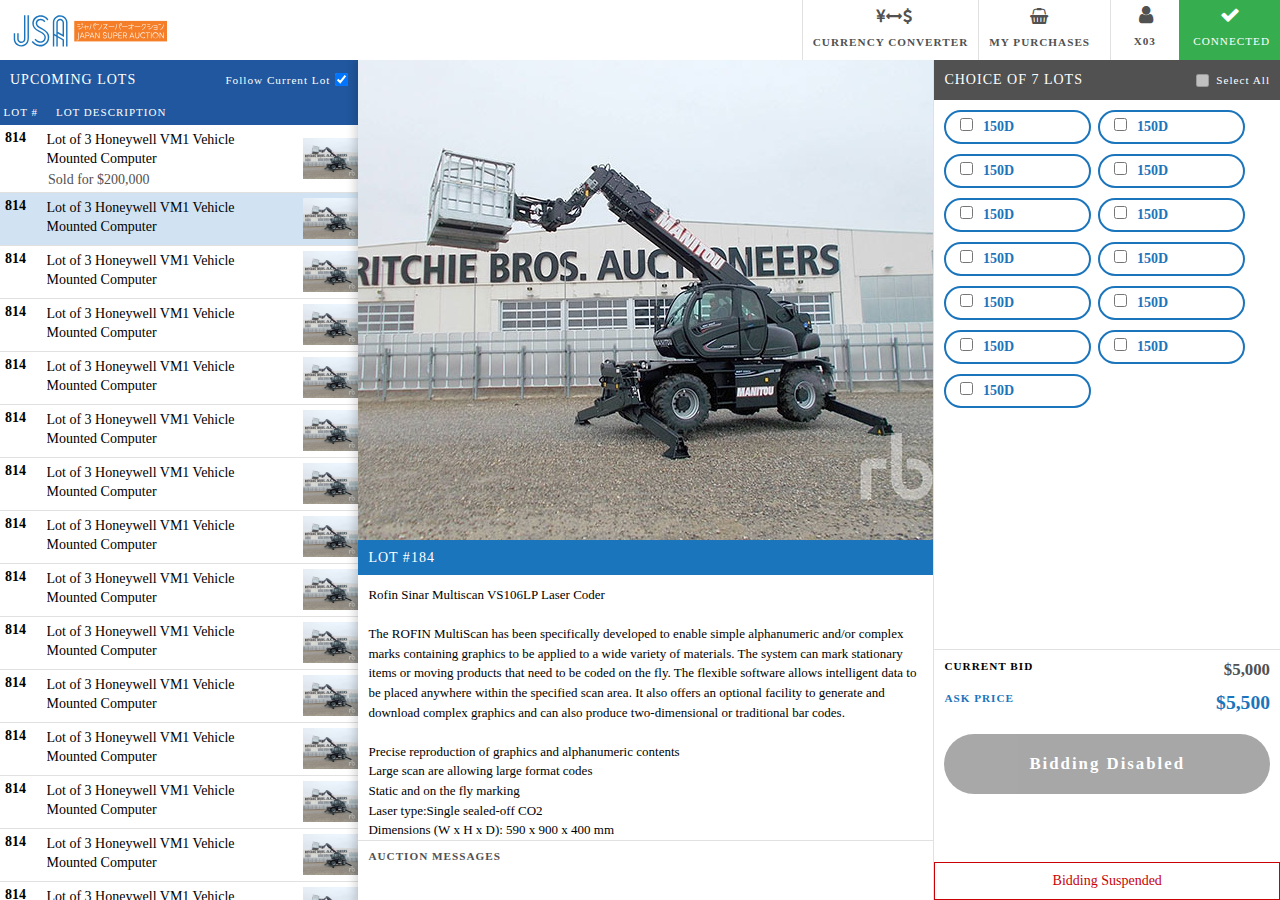
==== index.html @ 7d0eecd5 "adding image hover" ====
<html><head>
    
    <link href="css/reset.css" rel="stylesheet" type="text/css">
    <link href="css/styles.css" rel="stylesheet" type="text/css">
    <title></title>

</head>

<body>

    <div class="container">
        <!-- HEADER -->
        <div class="header">
            
            <span>
              <svg class="logo" version="1.1" id="Layer_1" xmlns="http://www.w3.org/2000/svg" xmlns:xlink="http://www.w3.org/1999/xlink" x="0px" y="0px" enable-background="new 0 0 216 72" viewBox="0 0 216 72" xml:space="preserve">
                <g>
                  <path fill="#1C75BC" d="M16.5,40h1.7v7.1c0,2.4,1.6,4.8,3.6,6c2.4,1.5,5.6,1.4,7.9-0.2c2.4-1.7,3.3-4.2,3.3-7V18.3h1.7v27.7
                    c-0.1,3.5-1.1,6.5-4.1,8.4c-1.5,0.9-3.1,1.5-4.8,1.5c-1.7,0-3.4-0.4-4.8-1.3c-2.6-1.6-4.5-4.3-4.5-7.3v-0.3V40z M20.7,40h1.7v6.7
                    v0.2c0,1.1,0.7,2.1,1.6,2.6c1,0.6,2.4,0.6,3.4-0.1c0.9-0.6,1.4-1.6,1.4-2.6v-0.8V18.3h1.7v27.7v0.8c0,1.7-0.8,3.1-2.2,4
                    c-1.5,1.1-3.6,1.1-5.2,0.1c-1.5-0.9-2.4-2.4-2.4-4V40z"/>
                  <path fill="#1C75BC" d="M53.2,26.7c-1-1.5-2.6-2.4-4.2-2.4c-0.8,0-1.6,0.2-2.4,0.6c-0.7,0.4-1.2,0.9-1.6,1.6
                    c-0.3,0.7-0.4,1.4-0.3,2.1c0.1,0.8,0.5,1.4,1,2c0.6,0.6,1.1,0.8,2.5,1.7c1.1,0.7,2.3,1.3,3.6,2.1c1.3,0.8,2.4,1.6,3.7,2.7
                    c0.6,0.6,1.2,1.2,1.8,1.9c0.5,0.8,1,1.6,1.3,2.5c0.3,0.9,0.5,1.9,0.5,2.8c0,0.9,0,1.8-0.2,2.6c-0.2,1.8-1,3.6-2.3,5.1
                    c-1.3,1.5-2.8,2.5-4.7,3.1c-1.7,0.6-3.6,0.8-5.4,0.4c-1.7-0.3-3.3-0.9-4.8-1.9c-1.4-0.9-2.6-1.9-3.7-3.2l1.3-1.1
                    c1,1.1,2.1,2.1,3.3,2.8c1.3,0.8,2.7,1.4,4.2,1.6c1.5,0.2,3.1,0.2,4.6-0.3c1.6-0.5,2.9-1.4,3.9-2.6c1.1-1.3,1.7-2.7,1.9-4.2
                    c0.2-1.5,0.2-3.1-0.3-4.6c-0.5-1.6-1.6-2.8-2.6-3.8c-1.1-1-2.3-1.7-3.5-2.4c-1.2-0.7-2.4-1.3-3.5-2l-0.9-0.5
                    c-0.8-0.4-1.4-0.9-2-1.6c-0.8-0.9-1.3-1.8-1.5-2.9c-0.2-1.1,0-2.1,0.5-3.2c0.5-1.1,1.2-1.8,2.2-2.4c1-0.6,2-0.8,3.2-0.8
                    c2.2,0,4.6,1.3,5.6,3.2L53.2,26.7z M56.8,24.5c-0.2-0.4-0.5-0.6-0.7-0.9l-0.8-0.8c-0.6-0.6-1.2-1-1.8-1.4C52.1,20.5,50.6,20,49,20
                    c-0.8,0-1.6,0.1-2.3,0.3c-0.8,0.2-1.5,0.5-2.2,0.9c-1.4,0.8-2.5,2-3.2,3.4c-0.7,1.5-0.9,3.1-0.7,4.7c0.3,1.6,1,3,2.1,4.2
                    c0.6,0.6,1.1,1.1,1.7,1.5c1.7,1.1,3.5,2,5.3,3.1c2.2,1.3,4.3,2.9,5,4.9c0.3,1,0.4,2.1,0.2,3.3c-0.2,1.2-0.7,2.2-1.4,3
                    c-0.7,0.8-1.6,1.5-2.7,1.8c-1.1,0.3-2.3,0.4-3.4,0.2c-2.3-0.4-4.3-1.8-6-3.7l1.3-1.1c1.5,1.6,3.2,2.8,5,3.1
                    c1.8,0.3,3.5-0.2,4.5-1.5c0.5-0.6,0.8-1.4,1-2.2c0.2-1,0.1-1.8-0.1-2.5c-0.2-0.7-0.7-1.3-1.5-2c-0.8-0.7-1.7-1.4-2.8-2
                    c-2.6-1.6-5.4-2.7-7.4-4.9c-1.3-1.3-2.2-3.1-2.5-5.1c-0.3-1.9,0-4,0.8-5.7c0.9-1.8,2.2-3.2,3.9-4.1c0.9-0.5,1.7-0.8,2.6-1.1
                    c0.9-0.2,1.8-0.3,2.7-0.3c1.9,0,3.8,0.6,5.3,1.5c0.8,0.4,1.5,1,2.2,1.6c0.8,0.8,1.4,1.5,1.7,2.1L56.8,24.5z"/>
                  <path fill="#1C75BC" d="M81,27.1v28.7h-1.7V27.1c0-3.9-3.2-7.1-7.1-7.1c-3.9,0-7.1,3.2-7.1,7.1v13.5l2.5,1.5v-15
                    c0-2.4,2.1-4.6,4.6-4.6c2.5,0,4.6,2.2,4.6,4.6v17.4c-2.5-1.5-5-2.8-7.5-4.3v2.9c2.5,1.5,5,2.8,7.5,4.3v8.5h-1.7v-7.5l-5.8-3.3v10.8
                    h-1.7V44.1l-2.5-1.5v13.2h-1.7v-21v-7.7c0-4.3,3.2-7.9,7.3-8.7C76,17.5,81,21.6,81,27.1z M69.3,38.2l5.8,3.3V27.1
                    c0-1.6-1.3-2.9-2.9-2.9c-1.6,0-2.9,1.3-2.9,2.9V38.2z"/>
                  <rect x="89.1" y="25.1" fill="#F57F29" width="111.3" height="24.6"/>
                  <g>
                    <path fill="#FFFFFF" d="M93.9,46.1c0,0.7-0.2,1.6-1.4,1.6c-0.1,0-0.3,0-0.5,0l-0.1,0v0.1c0,0,0,0.1,0,0.2c0,0.1,0,0.2,0,0.2v0.1
                      l0.1,0c0.2,0,0.4,0.1,0.5,0.1c1.3,0,2.1-0.8,2.1-2.3v-7.2h-0.7V46.1z"/>
                    <path fill="#FFFFFF" d="M98.3,38.9L95.6,46h0.7l0.7-1.9h3.2l0.7,1.9h0.7l-2.7-7.1H98.3z M100,43.5h-2.7l1.4-3.5L100,43.5z"/>
                    <path fill="#FFFFFF" d="M105.4,38.9h-2.8V46h0.7v-2.8h2.1c1.3,0,2-0.8,2-2.2C107.4,40,106.9,38.9,105.4,38.9z M106.8,41.1
                      c0,0.4-0.1,1.5-1.4,1.5h-2.1v-3h2.1C106.7,39.6,106.8,40.7,106.8,41.1z"/>
                    <path fill="#FFFFFF" d="M110.1,38.9l-2.7,7.1h0.7l0.7-1.9h3.2l0.7,1.9h0.7l-2.7-7.1H110.1z M111.7,43.5H109l1.4-3.5L111.7,43.5z"
                      />
                    <polygon fill="#FFFFFF" points="118.7,44.8 115.1,38.9 114.4,38.9 114.4,46 115.1,46 115.1,40.1 118.7,46 119.4,46 119.4,38.9 
                      118.7,38.9    "/>
                    <path fill="#FFFFFF" d="M126.3,42.1l-1-0.2c-1-0.2-1.1-0.8-1.1-1.1c0-0.8,0.8-1.3,1.5-1.3c0.9,0,1.5,0.5,1.5,1.2l0,0.1h0.7l0-0.1
                      c-0.1-1.1-1-1.9-2.2-1.9c-1.1,0-2.2,0.7-2.2,1.9c0,0.9,0.6,1.5,1.7,1.8l1,0.2c1,0.2,1.5,0.7,1.4,1.5c-0.1,0.6-0.7,1.2-1.8,1.2
                      c-1,0-1.6-0.7-1.6-1.3l0-0.1h-0.7l0,0.1c0.1,1,0.9,2,2.3,2c1.4,0,2.2-0.9,2.4-1.7C128.3,43.2,127.7,42.4,126.3,42.1z"/>
                    <path fill="#FFFFFF" d="M133.8,43.6c0,1.1-0.8,1.8-1.8,1.8c-1.1,0-1.8-0.8-1.8-1.8v-4.7h-0.7v4.7c0,1.4,1.1,2.5,2.5,2.5
                      c1.5,0,2.5-1.1,2.5-2.5v-4.7h-0.7V43.6z"/>
                    <path fill="#FFFFFF" d="M139,38.9h-2.8V46h0.7v-2.8h2.1c1.3,0,2-0.8,2-2.2C141,40,140.5,38.9,139,38.9z M140.3,41.1
                      c0,0.4-0.1,1.5-1.4,1.5h-2.1v-3h2.1C140.2,39.6,140.3,40.7,140.3,41.1z"/>
                    <polygon fill="#FFFFFF" points="142.9,42.8 145.8,42.8 145.8,42.2 142.9,42.2 142.9,39.6 146.2,39.6 146.2,38.9 142.2,38.9 
                      142.2,46 146.3,46 146.3,45.3 142.9,45.3     "/>
                    <path fill="#FFFFFF" d="M152.3,41.1c0-1-0.5-2.2-2-2.2h-2.6V46h0.7v-2.8h1.2l2,2.8h0.8l-2-2.8C151.6,43.2,152.3,42.4,152.3,41.1z
                       M151.7,41.1c0,0.4-0.1,1.5-1.4,1.5h-1.9v-3h2C151.6,39.6,151.7,40.7,151.7,41.1z"/>
                    <path fill="#FFFFFF" d="M158,38.9l-2.7,7.1h0.7l0.7-1.9h3.2l0.7,1.9h0.7l-2.7-7.1H158z M159.7,43.5h-2.7l1.4-3.5L159.7,43.5z"/>
                    <path fill="#FFFFFF" d="M166.5,43.6c0,1.1-0.8,1.8-1.8,1.8c-1.1,0-1.8-0.8-1.8-1.8v-4.7h-0.7v4.7c0,1.4,1.1,2.5,2.5,2.5
                      c1.5,0,2.5-1.1,2.5-2.5v-4.7h-0.7V43.6z"/>
                    <path fill="#FFFFFF" d="M171.9,39.5c0.7,0,1.4,0.3,1.9,0.8l0.1,0.1l0.5-0.5l-0.1-0.1c-0.7-0.6-1.5-1-2.4-1c-1.9,0-3.5,1.6-3.5,3.6
                      c0,2,1.5,3.6,3.5,3.6c0.9,0,1.7-0.3,2.4-1l0.1-0.1l-0.5-0.5l-0.1,0.1c-0.5,0.5-1.2,0.8-1.9,0.8c-1.6,0-2.8-1.3-2.8-3
                      C169.1,40.8,170.4,39.5,171.9,39.5z"/>
                    <polygon fill="#FFFFFF" points="174.8,39.6 177,39.6 177,46 177.7,46 177.7,39.6 180,39.6 180,38.9 174.8,38.9     "/>
                    <rect x="181.1" y="38.9" fill="#FFFFFF" width="0.7" height="7.1"/>
                    <path fill="#FFFFFF" d="M186.6,38.8c-2,0-3.6,1.6-3.6,3.6c0,2,1.6,3.6,3.6,3.6c2,0,3.6-1.6,3.6-3.6
                      C190.2,40.4,188.6,38.8,186.6,38.8z M189.5,42.5c0,1.7-1.3,3-2.9,3c-1.6,0-2.9-1.3-2.9-3c0-1.7,1.3-3,2.9-3
                      C188.3,39.5,189.5,40.8,189.5,42.5z"/>
                    <polygon fill="#FFFFFF" points="195.9,44.8 192.3,38.9 191.6,38.9 191.6,46 192.2,46 192.2,40.1 195.9,46 196.6,46 196.6,38.9 
                      195.9,38.9    "/>
                    <rect x="92.8" y="31.6" fill="#FFFFFF" width="3.4" height="0.6"/>
                    <polygon fill="#FFFFFF" points="99.8,30 99.5,28 99,28 99.2,30     "/>
                    <path fill="#FFFFFF" d="M94.2,34.6v0.6h0.3h0c1.4,0,2.6-0.6,3.6-1.6c0.2-0.2,0.4-0.5,0.6-0.7c0.2-0.3,0.3-0.5,0.4-0.8
                      c0.1-0.3,0.2-0.7,0.2-1.1l0-0.1h-0.6l0,0.1c0,0.4-0.1,0.7-0.2,1c-0.1,0.3-0.3,0.5-0.4,0.7c-0.2,0.2-0.3,0.4-0.5,0.6
                      c-0.9,0.9-1.9,1.3-3.1,1.3H94.2z"/>
                    <polygon fill="#FFFFFF" points="98.7,30.1 98.4,28.1 97.8,28.1 98.1,30.1     "/>
                    <rect x="92.8" y="29.2" fill="#FFFFFF" width="3.5" height="0.6"/>
                    <path fill="#FFFFFF" d="M103.4,36l-0.5-3.5l2.7-0.4c-0.1,0.3-0.3,0.5-0.4,0.8c-0.2,0.3-0.3,0.6-0.5,1l0,0.1l0.4,0.3l0.1-0.1
                      c0-0.1,0.1-0.2,0.1-0.3c0.4-0.6,0.7-1.3,1-2l0.3-0.5l-0.2,0c0,0-0.1,0-0.1,0c-0.2,0-0.4,0.1-0.7,0.1c-0.2,0-0.5,0.1-0.7,0.1
                      c-0.2,0-0.3,0-0.5,0.1c-0.2,0-0.4,0.1-0.6,0.1l-0.7,0.1c-0.1,0-0.2,0-0.3,0l-0.3-1.9l-0.5,0.1l0.3,1.9c0,0,0,0-0.1,0l-0.9,0.1
                      l-1.2,0.2l0.1,0.6l1.5-0.2c0.1,0,0.3,0,0.4-0.1l0.3,0l0.5,3.5L103.4,36z"/>
                    <path fill="#FFFFFF" d="M114.2,30.6c0.4,0,0.7-0.1,1-0.4c0.3-0.3,0.4-0.6,0.4-1c0-0.4-0.1-0.7-0.4-1c-0.3-0.3-0.6-0.4-1-0.4
                      c-0.4,0-0.7,0.1-0.9,0.4c-0.3,0.3-0.4,0.6-0.4,1c0,0.4,0.1,0.7,0.4,1C113.5,30.5,113.8,30.6,114.2,30.6z M113.4,29.2
                      c0-0.2,0.1-0.4,0.2-0.6c0.2-0.2,0.3-0.2,0.6-0.2c0.2,0,0.4,0.1,0.6,0.2c0.2,0.2,0.2,0.4,0.2,0.6s-0.1,0.4-0.2,0.6
                      c-0.2,0.2-0.3,0.2-0.6,0.2c-0.2,0-0.4-0.1-0.5-0.2C113.5,29.7,113.4,29.5,113.4,29.2z"/>
                    <path fill="#FFFFFF" d="M107.8,35.3c0.3-0.4,0.6-0.9,0.8-1.4c0.2-0.5,0.4-1,0.5-1.5c0.1-0.5,0.2-1,0.3-1.6
                      c0.1-0.5,0.1-1.1,0.1-1.6V29h-0.6v0.3c0,0.5,0,1-0.1,1.5c-0.1,0.5-0.2,1-0.3,1.5c-0.1,0.5-0.3,0.9-0.5,1.4
                      c-0.2,0.4-0.4,0.9-0.7,1.3c0,0.1-0.1,0.1-0.1,0.2l-0.1,0.1l0.5,0.4L107.8,35.3z"/>
                    <path fill="#FFFFFF" d="M112.9,32.3c-0.3-1-0.4-2-0.4-3V29h-0.6v0.3c0,0.5,0,1.1,0.1,1.6c0.1,0.5,0.2,1.1,0.3,1.6
                      c0.1,0.5,0.3,1,0.6,1.5c0.2,0.5,0.5,0.9,0.9,1.3c0,0.1,0.1,0.1,0.1,0.2l0.1,0.1l0.5-0.4l-0.2-0.2
                      C113.6,34.2,113.1,33.3,112.9,32.3z"/>
                    <path fill="#FFFFFF" d="M121.7,29.4l-0.1,0l0,0.1c0,0.1,0,0.3-0.1,0.6c0,0.3-0.1,0.7-0.3,1.3c-0.1,0.5-0.3,1-0.6,1.5
                      c-0.2,0.5-0.6,0.9-1,1.3c-0.2,0.2-0.4,0.3-0.6,0.5c-0.2,0.1-0.5,0.2-0.7,0.2H118v0.6h0.1l0.2,0c0.3,0,0.6-0.1,0.9-0.2
                      c0.3-0.1,0.5-0.3,0.8-0.5c0.4-0.4,0.8-0.9,1.1-1.4c0.3-0.5,0.5-1.1,0.7-1.7c0.2-0.6,0.3-1,0.3-1.4c0-0.3,0.1-0.5,0.1-0.6l0-0.1
                      l-0.1,0C122,29.4,121.8,29.4,121.7,29.4z"/>
                    <rect x="115.6" y="29.4" fill="#FFFFFF" width="3.3" height="0.6"/>
                    <polygon fill="#FFFFFF" points="123.7,29.2 123.7,29.8 128,29.8 123.9,35.1 124.3,35.5 126.4,33 128.6,35.5 129.1,35.1 
                      126.7,32.5 129.3,29.2     "/>
                    <rect x="130.4" y="31.8" fill="#FFFFFF" width="6.8" height="0.6"/>
                    <path fill="#FFFFFF" d="M143.1,32.5c0.1,0.5,0.3,1,0.6,1.5c0.2,0.5,0.5,0.9,0.9,1.3c0,0.1,0.1,0.1,0.1,0.2l0.1,0.1l0.5-0.4L145,35
                      c-0.6-0.8-1-1.7-1.3-2.7c-0.3-1-0.4-2-0.4-3V29h-0.6v0.3c0,0.5,0,1.1,0.1,1.6C142.8,31.5,143,32,143.1,32.5z"/>
                    <path fill="#FFFFFF" d="M145,30.6c0.4,0,0.7-0.1,1-0.4c0.3-0.3,0.4-0.6,0.4-1c0-0.4-0.1-0.7-0.4-1c-0.3-0.3-0.6-0.4-1-0.4
                      c-0.4,0-0.7,0.1-0.9,0.4c-0.3,0.3-0.4,0.6-0.4,1c0,0.4,0.1,0.7,0.4,1C144.3,30.5,144.6,30.6,145,30.6z M144.2,29.2
                      c0-0.2,0.1-0.4,0.2-0.6c0.2-0.2,0.3-0.2,0.6-0.2c0.2,0,0.4,0.1,0.6,0.2c0.2,0.2,0.2,0.4,0.2,0.6s-0.1,0.4-0.2,0.6
                      c-0.2,0.2-0.3,0.2-0.6,0.2c-0.2,0-0.4-0.1-0.5-0.2C144.3,29.7,144.2,29.5,144.2,29.2z"/>
                    <path fill="#FFFFFF" d="M138.6,35.3c0.3-0.4,0.6-0.9,0.8-1.4c0.2-0.5,0.4-1,0.5-1.5c0.1-0.5,0.2-1,0.3-1.6
                      c0.1-0.5,0.1-1.1,0.1-1.6V29h-0.6v0.3c0,0.5,0,1-0.1,1.5c-0.1,0.5-0.2,1-0.3,1.5c-0.1,0.5-0.3,0.9-0.5,1.4
                      c-0.2,0.4-0.4,0.9-0.7,1.3c0,0.1-0.1,0.1-0.1,0.2l-0.1,0.1l0.5,0.4L138.6,35.3z"/>
                    <rect x="146.3" y="31.8" fill="#FFFFFF" width="6.8" height="0.6"/>
                    <path fill="#FFFFFF" d="M157.9,32.8v2.9h0.6V31h2.4v-0.6h-2.4v-1.9h-0.6v1.9h-4.1V31h4.1v0.8c0,0,0,0.1-0.1,0.1
                      c-0.4,0.6-0.8,1.1-1.4,1.5c-0.5,0.4-1.1,0.7-1.8,0.9c-0.1,0-0.1,0-0.2,0l-0.1,0l0,0.1c0,0.1,0.1,0.3,0.1,0.4l0,0.1l0.3-0.1
                      c0.7-0.2,1.4-0.5,2-0.9C157.2,33.6,157.6,33.2,157.9,32.8z"/>
                    <rect x="161.6" y="31.8" fill="#FFFFFF" width="6.8" height="0.6"/>
                    <path fill="#FFFFFF" d="M175.2,29.1h-4.1l0,0.1c0,0,0,0.1-0.1,0.2c-0.1,0.4-0.3,0.7-0.5,1.1c-0.2,0.3-0.4,0.6-0.7,0.9l-0.2,0.2
                      l0.4,0.5l0.2-0.2c0.3-0.3,0.6-0.6,0.8-1c0.2-0.3,0.4-0.7,0.5-1.1h3c-0.1,0.7-0.3,1.4-0.6,2.1c-0.3,0.7-0.7,1.4-1.2,2
                      c-0.5,0.6-1.1,1-1.8,1.2c-0.1,0-0.1,0-0.2,0l-0.1,0l0,0.1c0,0.1,0.1,0.3,0.1,0.4l0,0.1l0.3-0.1c0.8-0.3,1.5-0.7,2.1-1.4
                      c0.6-0.7,1-1.4,1.3-2.2c0.3-0.8,0.5-1.7,0.6-2.5V29.1z"/>
                    <path fill="#FFFFFF" d="M183.3,30.8h-0.6l0,0.1c0,0.4-0.1,0.7-0.2,1c-0.1,0.3-0.3,0.5-0.4,0.7c-0.2,0.2-0.3,0.4-0.5,0.6
                      c-0.9,0.9-1.9,1.3-3.1,1.3h-0.3v0.6h0.3h0c1.4,0,2.6-0.6,3.6-1.6c0.2-0.2,0.4-0.5,0.6-0.7c0.2-0.3,0.3-0.5,0.4-0.8
                      c0.1-0.3,0.2-0.7,0.2-1.1L183.3,30.8z"/>
                    <rect x="176.7" y="31.6" fill="#FFFFFF" width="3.4" height="0.6"/>
                    <rect x="176.7" y="29.2" fill="#FFFFFF" width="3.5" height="0.6"/>
                    <polygon fill="#FFFFFF" points="188.2,32.8 184.5,32.8 184.5,33.4 188.2,33.4 188.2,35.1 184.4,35.1 184.4,35.6 188.8,35.6 
                      188.8,30.6 184,30.6 184,31.2 188.2,31.2     "/>
                    <rect x="190" y="29.4" fill="#FFFFFF" width="3.3" height="0.6"/>
                    <path fill="#FFFFFF" d="M196.5,29.4c-0.1,0-0.2,0-0.4-0.1l-0.1,0l0,0.1c0,0.1,0,0.3-0.1,0.6c0,0.3-0.1,0.7-0.3,1.3
                      c-0.1,0.5-0.3,1-0.6,1.5c-0.2,0.5-0.6,0.9-1,1.3c-0.2,0.2-0.4,0.3-0.6,0.5c-0.2,0.1-0.5,0.2-0.7,0.2h-0.3v0.6h0.1l0.2,0
                      c0.3,0,0.6-0.1,0.9-0.2c0.3-0.1,0.5-0.3,0.8-0.5c0.4-0.4,0.8-0.9,1.1-1.4c0.3-0.5,0.5-1.1,0.7-1.7c0.2-0.6,0.3-1,0.3-1.4
                      c0-0.3,0.1-0.5,0.1-0.6l0-0.1L196.5,29.4z"/>
                  </g>
                </g>
                </svg>
            </span>
            
            <div class="user">
                <div>
                    <span data-dojo-attach-point="apLabel" id="amd/display/LanguageLabel_0" widgetid="amd/display/LanguageLabel_0">Logged in as</span>&nbsp;<span data-dojo-attach-point="mySpan" id="amd/display/AttendLabel_0" widgetid="amd/display/AttendLabel_0">x03</span>
                </div>
                
                <div data-dojo-attach-point="apMain" class="amsConnectionStatus status connected" id="amd/display/ConnectionStatusMulti_0" widgetid="amd/display/ConnectionStatusMulti_0" style="display: block;">
                    <span data-dojo-attach-point="apConnStatus" class="labelClass"></span>
                    <span data-dojo-attach-point="apValue">Connected<span data-dojo-attach-point="apInnerStatusValue" class="fa fa-check-circle"></span></span>
                </div>
                
                <!-- 
                <div class="status connected">
                    Connected<span class="fa fa-check-circle"></span>
                </div>
                <div class="status disconnected">
                    Disonnected<span class="fa fa-times-circle"></span>
                </div> 
                
                <span class="status" data-dojo-type="amd/display/ConnectionStatusMulti" labelText="">   </span>
                -->
                <div class="links">
                    <span data-dojo-attach-point="apLink" data-dojo-attach-event="onclick: beenClicked" class="currencyButton" id="amd/display/CurrencyConverterButton_0" widgetid="amd/display/CurrencyConverterButton_0" style="cursor: pointer;">Currency Converter</span><span dojoattachpoint="apLink" dojoattachevent="onmouseup: beenClicked" id="amd/display/ViewJavaPurchasesMulti_0" widgetid="amd/display/ViewJavaPurchasesMulti_0" style="cursor: pointer;">My Purchases</span>
                </div>
            </div>

            <div class="ccyconverter" ${widget for currencyConverter layout}></div>
        </div><!-- END OF HEADER -->

        <!-- CONTENT -->
        <div class="content">
            
                <!-- BIDDING AREA -->
                <div class="biddingArea">

                    <!-- C&P - MOVE ABOVE BID CONTAINER -->
                    <div class="choicePriviledgeContainer">
                        <div class="sectionTitle bgColor">
                            <span id="amd/display/BidderLiabiltyMessage_0" widgetid="amd/display/BidderLiabiltyMessage_0" style="margin: 0px !important;">
                                <span class="bidder_liability_msg" data-dojo-attach-point="apMsg">Choice of 7 lots</span>
                                <span class="choice_and_priv_select_remaining" data-dojo-attach-point="apSelectRemaining">
                                    <span class="select_remaining_cb"> 
                                        <input data-dojo-attach-point="apCheck" data-dojo-attach-event="onclick:onChange" type="checkbox" disabled="disabled">
                                    </span> 
                                    <span data-dojo-attach-point="apLabel" id="amd/display/LanguageLabel_5" class="select_remaining_text" widgetid="amd/display/LanguageLabel_5">Select All
                                    </span>
                                </span>
                            </span>
                        </div>
                        
                        <div>
                            <div class="choicePriviledgeScroller">
                            
                                <div class="group--body" style="height:100%;">
                                    <div class="CandPCheckboxOuter" style="width: 70px; height: 20px; display: block; cursor: default;" id="amd/display/CandPCheckboxRBA_4" widgetid="amd/display/CandPCheckboxRBA_4">
                                        <input data-dojo-attach-point="apCheck" data-dojo-attach-event="onclick:onChange" type="checkbox">
                                        <span data-dojo-attach-point="apRunname" style="margin-left: 3px; display: inline; color: black;">150D</span>
                                        <span data-dojo-attach-point="apStatus" class="apStatus" style="margin-left:3px;"></span>
                                    </div>
                                     <div class="CandPCheckboxOuter" style="width: 70px; height: 20px; display: block; cursor: default;" id="amd/display/CandPCheckboxRBA_4" widgetid="amd/display/CandPCheckboxRBA_4">
                                        <input data-dojo-attach-point="apCheck" data-dojo-attach-event="onclick:onChange" type="checkbox">
                                        <span data-dojo-attach-point="apRunname" style="margin-left: 3px; display: inline; color: black;">150D</span>
                                        <span data-dojo-attach-point="apStatus" class="apStatus" style="margin-left:3px;"></span>
                                    </div>
                                     <div class="CandPCheckboxOuter" style="width: 70px; height: 20px; display: block; cursor: default;" id="amd/display/CandPCheckboxRBA_4" widgetid="amd/display/CandPCheckboxRBA_4">
                                        <input data-dojo-attach-point="apCheck" data-dojo-attach-event="onclick:onChange" type="checkbox">
                                        <span data-dojo-attach-point="apRunname" style="margin-left: 3px; display: inline; color: black;">150D</span>
                                        <span data-dojo-attach-point="apStatus" class="apStatus" style="margin-left:3px;"></span>
                                    </div>
                                     <div class="CandPCheckboxOuter" style="width: 70px; height: 20px; display: block; cursor: default;" id="amd/display/CandPCheckboxRBA_4" widgetid="amd/display/CandPCheckboxRBA_4">
                                        <input data-dojo-attach-point="apCheck" data-dojo-attach-event="onclick:onChange" type="checkbox">
                                        <span data-dojo-attach-point="apRunname" style="margin-left: 3px; display: inline; color: black;">150D</span>
                                        <span data-dojo-attach-point="apStatus" class="apStatus" style="margin-left:3px;"></span>
                                    </div>
                                     <div class="CandPCheckboxOuter" style="width: 70px; height: 20px; display: block; cursor: default;" id="amd/display/CandPCheckboxRBA_4" widgetid="amd/display/CandPCheckboxRBA_4">
                                        <input data-dojo-attach-point="apCheck" data-dojo-attach-event="onclick:onChange" type="checkbox">
                                        <span data-dojo-attach-point="apRunname" style="margin-left: 3px; display: inline; color: black;">150D</span>
                                        <span data-dojo-attach-point="apStatus" class="apStatus" style="margin-left:3px;"></span>
                                    </div>
                                     <div class="CandPCheckboxOuter" style="width: 70px; height: 20px; display: block; cursor: default;" id="amd/display/CandPCheckboxRBA_4" widgetid="amd/display/CandPCheckboxRBA_4">
                                        <input data-dojo-attach-point="apCheck" data-dojo-attach-event="onclick:onChange" type="checkbox">
                                        <span data-dojo-attach-point="apRunname" style="margin-left: 3px; display: inline; color: black;">150D</span>
                                        <span data-dojo-attach-point="apStatus" class="apStatus" style="margin-left:3px;"></span>
                                    </div>
                                     <div class="CandPCheckboxOuter" style="width: 70px; height: 20px; display: block; cursor: default;" id="amd/display/CandPCheckboxRBA_4" widgetid="amd/display/CandPCheckboxRBA_4">
                                        <input data-dojo-attach-point="apCheck" data-dojo-attach-event="onclick:onChange" type="checkbox">
                                        <span data-dojo-attach-point="apRunname" style="margin-left: 3px; display: inline; color: black;">150D</span>
                                        <span data-dojo-attach-point="apStatus" class="apStatus" style="margin-left:3px;"></span>
                                    </div>
                                     <div class="CandPCheckboxOuter" style="width: 70px; height: 20px; display: block; cursor: default;" id="amd/display/CandPCheckboxRBA_4" widgetid="amd/display/CandPCheckboxRBA_4">
                                        <input data-dojo-attach-point="apCheck" data-dojo-attach-event="onclick:onChange" type="checkbox">
                                        <span data-dojo-attach-point="apRunname" style="margin-left: 3px; display: inline; color: black;">150D</span>
                                        <span data-dojo-attach-point="apStatus" class="apStatus" style="margin-left:3px;"></span>
                                    </div>
                                     <div class="CandPCheckboxOuter" style="width: 70px; height: 20px; display: block; cursor: default;" id="amd/display/CandPCheckboxRBA_4" widgetid="amd/display/CandPCheckboxRBA_4">
                                        <input data-dojo-attach-point="apCheck" data-dojo-attach-event="onclick:onChange" type="checkbox">
                                        <span data-dojo-attach-point="apRunname" style="margin-left: 3px; display: inline; color: black;">150D</span>
                                        <span data-dojo-attach-point="apStatus" class="apStatus" style="margin-left:3px;"></span>
                                    </div>
                                     <div class="CandPCheckboxOuter" style="width: 70px; height: 20px; display: block; cursor: default;" id="amd/display/CandPCheckboxRBA_4" widgetid="amd/display/CandPCheckboxRBA_4">
                                        <input data-dojo-attach-point="apCheck" data-dojo-attach-event="onclick:onChange" type="checkbox">
                                        <span data-dojo-attach-point="apRunname" style="margin-left: 3px; display: inline; color: black;">150D</span>
                                        <span data-dojo-attach-point="apStatus" class="apStatus" style="margin-left:3px;"></span>
                                    </div>
                                     <div class="CandPCheckboxOuter" style="width: 70px; height: 20px; display: block; cursor: default;" id="amd/display/CandPCheckboxRBA_4" widgetid="amd/display/CandPCheckboxRBA_4">
                                        <input data-dojo-attach-point="apCheck" data-dojo-attach-event="onclick:onChange" type="checkbox">
                                        <span data-dojo-attach-point="apRunname" style="margin-left: 3px; display: inline; color: black;">150D</span>
                                        <span data-dojo-attach-point="apStatus" class="apStatus" style="margin-left:3px;"></span>
                                    </div>
                                     <div class="CandPCheckboxOuter" style="width: 70px; height: 20px; display: block; cursor: default;" id="amd/display/CandPCheckboxRBA_4" widgetid="amd/display/CandPCheckboxRBA_4">
                                        <input data-dojo-attach-point="apCheck" data-dojo-attach-event="onclick:onChange" type="checkbox">
                                        <span data-dojo-attach-point="apRunname" style="margin-left: 3px; display: inline; color: black;">150D</span>
                                        <span data-dojo-attach-point="apStatus" class="apStatus" style="margin-left:3px;"></span>
                                    </div>
                                     <div class="CandPCheckboxOuter" style="width: 70px; height: 20px; display: block; cursor: default;" id="amd/display/CandPCheckboxRBA_4" widgetid="amd/display/CandPCheckboxRBA_4">
                                        <input data-dojo-attach-point="apCheck" data-dojo-attach-event="onclick:onChange" type="checkbox">
                                        <span data-dojo-attach-point="apRunname" style="margin-left: 3px; display: inline; color: black;">150D</span>
                                        <span data-dojo-attach-point="apStatus" class="apStatus" style="margin-left:3px;"></span>
                                    </div>
                                </div>

                            </div>
                            
                            <!-- KILL FINAL AMOUNT -->
                            <!-- <div class="finalAmt">
                                <div class='finalAmountText' ${widget for final amount label}></div>
                                <div class='finalAmount' ${widget for final amount}></div>
                            </div> -->
                        </div>
                    </div>

                    <!-- BIDDING -->
                    <div class="bidContainer">
                        <div class="bidMessage bs_biddingsuspended">Bidding Suspended</div>
                        
                        <div class="currentBid">
                            <div>
                                <span>CURRENT BID</span>
                                <span>$5,000</span>
                            </div>
                            <div>
                              <span>ASK PRICE</span>
                              <span>$5,500</span>
                            </div>

                        </div>

                        <div id="amd/display/BidButtonCss3_0" class="bid_button gradient2">
                            <div style="text-align:center;">Bidding Disabled</div>
                        </div>
                    </div>

                    <!-- KILL BID HISTORY -->
                    <!-- <div class="bidHistoryContainer">
                        <div class="sectionTitle bgColor">
                            <div ${widget for bid history label}></div>
                        </div>
                          <div ${widget for bid history}></div>
                    </div> -->

                </div>

                <!-- ITEM DETAILS -->
                <div class="lotDetailsArea">
                    <!-- LOT PREVIEW IMAGE -->
                    <div class="topSection">
                        <div class="videoBg">
                            <div class="image_slideshow" data-dojo-attach-point="apImg" data-dojo-attach-event="onmouseover:mouseOver,onmouseout:mouseOut" id="amd/display/ItemImageSlideshow_0" widgetid="amd/display/ItemImageSlideshow_0" style="background: url(&quot;images/lotImage_s.jpg&quot;) 50% 50% no-repeat;">
                                <div style="margin-top: 298px; height: 22px; display: none; background-color: rgb(68, 69, 74);" data-dojo-attach-point="apSelector">
                                    <div style="float:left;margin:0px auto;width:22px;height:22px;cursor:pointer;background-image:url(images/athena/auto_scroll_pause.gif);" data-dojo-attach-point="apAutoplay" data-dojo-attach-event="onclick:autoPlayClick">
                                    </div>
                                    <div style="float:left;color:#FFFFFF;margin-left:3px;width:30px;font-size:10px;padding-top:5px;" data-dojo-attach-point="apAutoplayText">Pause</div>
                                    <div style="float:left;margin-left:25%;width:22px;height:22px;cursor:pointer;background-image:url(images/athena/goLeft.gif);" class="play_button" data-dojo-attach-point="apPrevBtn" data-dojo-attach-event="onclick:prevClick">
                                    </div>
                                    <div style="margin:0px auto;float:left;width:20%;color:#FFFFFF;">
                                        <div style="text-align:center;padding-top:3px;" data-dojo-attach-point="apCurrentImgInfo">5 of 5</div>
                                    </div>
                                    <div style="float:left;margin:0px auto;width:22px;height:22px;cursor:pointer;background-image:url(images/athena/goRight.gif);" data-dojo-attach-point="apNextBtn" data-dojo-attach-event="onclick:nextClick">
                                    </div>
                                    <div data-dojo-attach-point="apAudioControl" style="float: right; width: 60px; display: block;" class="play_button">
                                        <div data-dojo-attach-event="onmouseup: beenClicked" id="amd/display/AudioButtonGeneric_0" widgetid="amd/display/AudioButtonGeneric_0" style="float: left; margin: 0px auto; width: 22px; height: 22px; cursor: pointer; background-image: url(&quot;images/athena/auto_scroll_pause.gif&quot;);">
                                        </div>
                                        <div style="float:left;color:#FFFFFF;margin-left:3px;width:30px;font-size:10px;padding-top:5px;">Audio
                                        </div>
                                    </div>
                                </div>
                            </div>
                        </div>
                    </div>

                    <div class="itemDetailContainer">
                        <div class="sectionTitle bgColor">
                             <span data-dojo-attach-point="apLabel" id="amd/display/LanguageLabel_8" widgetid="amd/display/LanguageLabel_8">Lot #</span><span data-dojo-attach-point="mySpan" id="amd/display/DataLabel_0" widgetid="amd/display/DataLabel_0" style="float: left; margin-top: 4px;">184</span><!-- <div 
                            data-dojo-type='amd/display/DataLabel' style="float:left;margin-top:4px;" fieldid='shortdesc'></div> -->
                        
                        </div>
                        <div class="lotDetails">
                          <span data-dojo-attach-point="mySpan" id="amd/display/DataLabel_1" widgetid="amd/display/DataLabel_1">Rofin Sinar Multiscan VS106LP Laser Coder<br><br>The ROFIN MultiScan has been specifically developed to enable simple alphanumeric and/or complex marks containing graphics to be applied to a wide variety of materials. The system can mark stationary items or moving products that need to be coded on the fly. The flexible software allows intelligent data to be placed anywhere within the specified scan area. It also offers an optional facility to generate and download complex graphics and can also produce two-dimensional or traditional bar codes.<br><br>Precise reproduction of graphics and alphanumeric contents<br>Large scan are allowing large format codes<br>Static and on the fly marking<br>Laser type:Single sealed-off CO2<br>Dimensions (W x H x D): 590 x 900 x 400 mm<br>Output power class up to:120 W<br>Marking field:70 mm x 70 mm to 250 mm x 250 mm<br>Remote Keypad<br>Bofa Fume Extractor<br><br>http://www.rofin.com/en/products/lasers-for-marking/co2-lasers/multiscan/<br><br><br>Handling Fee: 20.00<br>Location: P&amp;G - Cayey<br>Listing Number: 467267</span>
                        </div>
                    </div>
                    <div class="messagesContainer">
                        <div class="sectionTitle bgColor">
                            <span>Auction Messages</span>
                        </div>
                        <div class='auctionMessageItems' ${widget for auctionMessages} ></div>
                    </div>
                </div>

                <!-- LOT GRID -->
                <div class="gridContainer2">
                    <div class="sectionTitle bgColor">
                        <span class="">Upcoming Lots</span>
                        <div id="amd/display/LotFollow_0" widgetid="amd/display/LotFollow_0" style="float: right; height: 12px; width: 12px; margin-right: 5px; margin-top: 3px;"><input class="lotFollowCss" data-dojo-attach-point="lfCheck" data-dojo-attach-event="onclick:beenClicked" type="checkbox" checked="">
                        </div>
                        <span data-dojo-attach-point="apLabel" id="amd/display/LanguageLabel_10" widgetid="amd/display/LanguageLabel_10" style="float: right; margin-right: 5px; line-height: 26px;">Follow current lot</span>
                    </div>
                    <div class="ui-widget dgrid dgrid-list">
                        <div class="dgrid-header dgrid-header-row ui-widget-header"><div class="grid-area-header" id="dgrid_0-header">
                            <div class="gridHeader" style="background-color:#777;">
                                 <div style="float: left; width: 10%;"><span data-dojo-attach-point="apLabel" id="amd/display/LanguageLabel_11" widgetid="amd/display/LanguageLabel_11">Images</span></div>
                                 <div style="float: left; margin-left: 1%;"><span data-dojo-attach-point="apLabel" id="amd/display/LanguageLabel_12" widgetid="amd/display/LanguageLabel_12">Lot #</span></div>
                                 <div style="float: left; margin-left: 5%;"><span data-dojo-attach-point="apLabel" id="amd/display/LanguageLabel_13" widgetid="amd/display/LanguageLabel_13">Lot Description</span></div>
                                 <div style="float: right; margin-right: 5%; width: 20%;"><span data-dojo-attach-point="apLabel" id="amd/display/LanguageLabel_14" widgetid="amd/display/LanguageLabel_14">Win Bid</span></div>
                            </div>
                        </div></div>
                        <div class="dgrid-scroller" style="-webkit-user-select: none; margin-top: 26px; margin-bottom: 0px;">
                            <div class="dgrid-content ui-widget-content">
                                <div class=" ui-state-default dgrid-row dgrid-row-even" id="dgrid_0-row-814">
                                    <div class="28443386956245182-814-lot_item">
                                        <div style="float: left; width: 10%;">
                                            <div style=" background-image:url('images/lotImage_s.jpg');width: 44px;height: 32px;background-color: white;background-position: 50% 50%;background-repeat: no-repeat; background-size: 41px;" class="lot-thumb-image"></div>
                                        </div>
                                        <div style="float: left; width: 10%;">814</div>
                                        <div style="float: left; width: 60%; line-height: 19px; overflow:hidden; text-overflow:ellipsis;">Lot of 3 Honeywell VM1 Vehicle Mounted Computer</div>
                                        <div class="28443386956245182-814-winamt" style="float: left; width: 20%; height: 15px;">$200,000</div>
                                    </div>
                                </div>
                                <div class=" ui-state-default dgrid-selected dgrid-row dgrid-row-odd" id="dgrid_0-row-814">
                                    <div class="28443386956245182-814-lot_item">
                                        <div style="float: left; width: 10%;">
                                            <div style=" background-image:url('images/lotImage_s.jpg');width: 44px;height: 32px;background-color: white;background-position: 50% 50%;background-repeat: no-repeat; background-size: 41px;" class="lot-thumb-image"></div>
                                        </div>
                                        <div style="float: left; width: 10%;">814</div>
                                        <div style="float: left; width: 60%; line-height: 19px; overflow:hidden; text-overflow:ellipsis;">Lot of 3 Honeywell VM1 Vehicle Mounted Computer</div>
                                        <div class="28443386956245182-814-winamt" style="float: left; width: 20%; height: 15px;"></div>
                                    </div>
                                </div>
                                <div class=" ui-state-default dgrid-row dgrid-row-even" id="dgrid_0-row-814">
                                    <div class="28443386956245182-814-lot_item">
                                        <div style="float: left; width: 10%;">
                                            <div style=" background-image:url('images/lotImage_s.jpg');width: 44px;height: 32px;background-color: white;background-position: 50% 50%;background-repeat: no-repeat; background-size: 41px;" class="lot-thumb-image"></div>
                                        </div>
                                        <div style="float: left; width: 10%;">814</div>
                                        <div style="float: left; width: 60%; line-height: 19px; overflow:hidden; text-overflow:ellipsis;">Lot of 3 Honeywell VM1 Vehicle Mounted Computer</div>
                                        <div class="28443386956245182-814-winamt" style="float: left; width: 20%; height: 15px;"></div>
                                    </div>
                                </div>
                                <div class=" ui-state-default dgrid-row dgrid-row-odd" id="dgrid_0-row-814">
                                    <div class="28443386956245182-814-lot_item">
                                        <div style="float: left; width: 10%;">
                                            <div style=" background-image:url('images/lotImage_s.jpg');width: 44px;height: 32px;background-color: white;background-position: 50% 50%;background-repeat: no-repeat; background-size: 41px;" class="lot-thumb-image"></div>
                                        </div>
                                        <div style="float: left; width: 10%;">814</div>
                                        <div style="float: left; width: 60%; line-height: 19px; overflow:hidden; text-overflow:ellipsis;">Lot of 3 Honeywell VM1 Vehicle Mounted Computer</div>
                                        <div class="28443386956245182-814-winamt" style="float: left; width: 20%; height: 15px;"></div>
                                    </div>
                                </div>
                                <div class=" ui-state-default dgrid-row dgrid-row-even" id="dgrid_0-row-814">
                                    <div class="28443386956245182-814-lot_item">
                                        <div style="float: left; width: 10%;">
                                            <div style=" background-image:url('images/lotImage_s.jpg');width: 44px;height: 32px;background-color: white;background-position: 50% 50%;background-repeat: no-repeat; background-size: 41px;" class="lot-thumb-image"></div>
                                        </div>
                                        <div style="float: left; width: 10%;">814</div>
                                        <div style="float: left; width: 60%; line-height: 19px; overflow:hidden; text-overflow:ellipsis;">Lot of 3 Honeywell VM1 Vehicle Mounted Computer</div>
                                        <div class="28443386956245182-814-winamt" style="float: left; width: 20%; height: 15px;"></div>
                                    </div>
                                </div>
                                <div class=" ui-state-default dgrid-row dgrid-row-odd" id="dgrid_0-row-814">
                                    <div class="28443386956245182-814-lot_item">
                                        <div style="float: left; width: 10%;">
                                            <div style=" background-image:url('images/lotImage_s.jpg');width: 44px;height: 32px;background-color: white;background-position: 50% 50%;background-repeat: no-repeat; background-size: 41px;" class="lot-thumb-image"></div>
                                        </div>
                                        <div style="float: left; width: 10%;">814</div>
                                        <div style="float: left; width: 60%; line-height: 19px; overflow:hidden; text-overflow:ellipsis;">Lot of 3 Honeywell VM1 Vehicle Mounted Computer</div>
                                        <div class="28443386956245182-814-winamt" style="float: left; width: 20%; height: 15px;"></div>
                                    </div>
                                </div>
                                <div class=" ui-state-default dgrid-row dgrid-row-even" id="dgrid_0-row-814">
                                    <div class="28443386956245182-814-lot_item">
                                        <div style="float: left; width: 10%;">
                                            <div style=" background-image:url('images/lotImage_s.jpg');width: 44px;height: 32px;background-color: white;background-position: 50% 50%;background-repeat: no-repeat; background-size: 41px;" class="lot-thumb-image"></div>
                                        </div>
                                        <div style="float: left; width: 10%;">814</div>
                                        <div style="float: left; width: 60%; line-height: 19px; overflow:hidden; text-overflow:ellipsis;">Lot of 3 Honeywell VM1 Vehicle Mounted Computer</div>
                                        <div class="28443386956245182-814-winamt" style="float: left; width: 20%; height: 15px;"></div>
                                    </div>
                                </div>
                                <div class=" ui-state-default dgrid-row dgrid-row-odd" id="dgrid_0-row-814">
                                    <div class="28443386956245182-814-lot_item">
                                        <div style="float: left; width: 10%;">
                                            <div style=" background-image:url('images/lotImage_s.jpg');width: 44px;height: 32px;background-color: white;background-position: 50% 50%;background-repeat: no-repeat; background-size: 41px;" class="lot-thumb-image"></div>
                                        </div>
                                        <div style="float: left; width: 10%;">814</div>
                                        <div style="float: left; width: 60%; line-height: 19px; overflow:hidden; text-overflow:ellipsis;">Lot of 3 Honeywell VM1 Vehicle Mounted Computer</div>
                                        <div class="28443386956245182-814-winamt" style="float: left; width: 20%; height: 15px;"></div>
                                    </div>
                                </div>
                                <div class=" ui-state-default dgrid-row dgrid-row-even" id="dgrid_0-row-814">
                                    <div class="28443386956245182-814-lot_item">
                                        <div style="float: left; width: 10%;">
                                            <div style=" background-image:url('images/lotImage_s.jpg');width: 44px;height: 32px;background-color: white;background-position: 50% 50%;background-repeat: no-repeat; background-size: 41px;" class="lot-thumb-image"></div>
                                        </div>
                                        <div style="float: left; width: 10%;">814</div>
                                        <div style="float: left; width: 60%; line-height: 19px; overflow:hidden; text-overflow:ellipsis;">Lot of 3 Honeywell VM1 Vehicle Mounted Computer</div>
                                        <div class="28443386956245182-814-winamt" style="float: left; width: 20%; height: 15px;"></div>
                                    </div>
                                </div>
                                <div class=" ui-state-default dgrid-row dgrid-row-odd" id="dgrid_0-row-814">
                                    <div class="28443386956245182-814-lot_item">
                                        <div style="float: left; width: 10%;">
                                            <div style=" background-image:url('images/lotImage_s.jpg');width: 44px;height: 32px;background-color: white;background-position: 50% 50%;background-repeat: no-repeat; background-size: 41px;" class="lot-thumb-image"></div>
                                        </div>
                                        <div style="float: left; width: 10%;">814</div>
                                        <div style="float: left; width: 60%; line-height: 19px; overflow:hidden; text-overflow:ellipsis;">Lot of 3 Honeywell VM1 Vehicle Mounted Computer</div>
                                        <div class="28443386956245182-814-winamt" style="float: left; width: 20%; height: 15px;"></div>
                                    </div>
                                </div>
                                <div class=" ui-state-default dgrid-row dgrid-row-even" id="dgrid_0-row-814">
                                    <div class="28443386956245182-814-lot_item">
                                        <div style="float: left; width: 10%;">
                                            <div style=" background-image:url('images/lotImage_s.jpg');width: 44px;height: 32px;background-color: white;background-position: 50% 50%;background-repeat: no-repeat; background-size: 41px;" class="lot-thumb-image"></div>
                                        </div>
                                        <div style="float: left; width: 10%;">814</div>
                                        <div style="float: left; width: 60%; line-height: 19px; overflow:hidden; text-overflow:ellipsis;">Lot of 3 Honeywell VM1 Vehicle Mounted Computer</div>
                                        <div class="28443386956245182-814-winamt" style="float: left; width: 20%; height: 15px;"></div>
                                    </div>
                                </div>
                                <div class=" ui-state-default dgrid-row dgrid-row-odd" id="dgrid_0-row-814">
                                    <div class="28443386956245182-814-lot_item">
                                        <div style="float: left; width: 10%;">
                                            <div style=" background-image:url('images/lotImage_s.jpg');width: 44px;height: 32px;background-color: white;background-position: 50% 50%;background-repeat: no-repeat; background-size: 41px;" class="lot-thumb-image"></div>
                                        </div>
                                        <div style="float: left; width: 10%;">814</div>
                                        <div style="float: left; width: 60%; line-height: 19px; overflow:hidden; text-overflow:ellipsis;">Lot of 3 Honeywell VM1 Vehicle Mounted Computer</div>
                                        <div class="28443386956245182-814-winamt" style="float: left; width: 20%; height: 15px;"></div>
                                    </div>
                                </div>
                                <div class=" ui-state-default dgrid-row dgrid-row-even" id="dgrid_0-row-814">
                                    <div class="28443386956245182-814-lot_item">
                                        <div style="float: left; width: 10%;">
                                            <div style=" background-image:url('images/lotImage_s.jpg');width: 44px;height: 32px;background-color: white;background-position: 50% 50%;background-repeat: no-repeat; background-size: 41px;" class="lot-thumb-image"></div>
                                        </div>
                                        <div style="float: left; width: 10%;">814</div>
                                        <div style="float: left; width: 60%; line-height: 19px; overflow:hidden; text-overflow:ellipsis;">Lot of 3 Honeywell VM1 Vehicle Mounted Computer</div>
                                        <div class="28443386956245182-814-winamt" style="float: left; width: 20%; height: 15px;"></div>
                                    </div>
                                </div>
                                <div class=" ui-state-default dgrid-row dgrid-row-odd" id="dgrid_0-row-814">
                                    <div class="28443386956245182-814-lot_item">
                                        <div style="float: left; width: 10%;">
                                            <div style=" background-image:url('images/lotImage_s.jpg');width: 44px;height: 32px;background-color: white;background-position: 50% 50%;background-repeat: no-repeat; background-size: 41px;" class="lot-thumb-image"></div>
                                        </div>
                                        <div style="float: left; width: 10%;">814</div>
                                        <div style="float: left; width: 60%; line-height: 19px; overflow:hidden; text-overflow:ellipsis;">Lot of 3 Honeywell VM1 Vehicle Mounted Computer</div>
                                        <div class="28443386956245182-814-winamt" style="float: left; width: 20%; height: 15px;"></div>
                                    </div>
                                </div>
                                <div class=" ui-state-default dgrid-row dgrid-row-even" id="dgrid_0-row-814">
                                    <div class="28443386956245182-814-lot_item">
                                        <div style="float: left; width: 10%;">
                                            <div style=" background-image:url('images/lotImage_s.jpg');width: 44px;height: 32px;background-color: white;background-position: 50% 50%;background-repeat: no-repeat; background-size: 41px;" class="lot-thumb-image"></div>
                                        </div>
                                        <div style="float: left; width: 10%;">814</div>
                                        <div style="float: left; width: 60%; line-height: 19px; overflow:hidden; text-overflow:ellipsis;">Lot of 3 Honeywell VM1 Vehicle Mounted Computer</div>
                                        <div class="28443386956245182-814-winamt" style="float: left; width: 20%; height: 15px;"></div>
                                    </div>
                                </div>
                                <div class=" ui-state-default dgrid-row dgrid-row-odd" id="dgrid_0-row-814">
                                    <div class="28443386956245182-814-lot_item">
                                        <div style="float: left; width: 10%;">
                                            <div style=" background-image:url('images/lotImage_s.jpg');width: 44px;height: 32px;background-color: white;background-position: 50% 50%;background-repeat: no-repeat; background-size: 41px;" class="lot-thumb-image"></div>
                                        </div>
                                        <div style="float: left; width: 10%;">814</div>
                                        <div style="float: left; width: 60%; line-height: 19px; overflow:hidden; text-overflow:ellipsis;">Lot of 3 Honeywell VM1 Vehicle Mounted Computer</div>
                                        <div class="28443386956245182-814-winamt" style="float: left; width: 20%; height: 15px;"></div>
                                    </div>
                                </div>
                                <div class=" ui-state-default dgrid-row dgrid-row-even" id="dgrid_0-row-814">
                                    <div class="28443386956245182-814-lot_item">
                                        <div style="float: left; width: 10%;">
                                            <div style=" background-image:url('images/lotImage_s.jpg');width: 44px;height: 32px;background-color: white;background-position: 50% 50%;background-repeat: no-repeat; background-size: 41px;" class="lot-thumb-image"></div>
                                        </div>
                                        <div style="float: left; width: 10%;">814</div>
                                        <div style="float: left; width: 60%; line-height: 19px; overflow:hidden; text-overflow:ellipsis;">Lot of 3 Honeywell VM1 Vehicle Mounted Computer</div>
                                        <div class="28443386956245182-814-winamt" style="float: left; width: 20%; height: 15px;"></div>
                                    </div>
                                </div>
                            </div>
                        </div>
                    </div>
                </div>

                <div ${widget for internal widget for tracking number of group selections} ></div>

        </div><!-- END OF CONTENT DIV -->

        <div class="js-hoverimage" style="display: none; position: absolute; width: 160px; height: 120px; left: 589px; top: 464px; background-image: url(&quot;images/lotImage_s.jpg&quot;); background-repeat: no-repeat;" data-dojo-attach-event="onmouseout:mouseOut" id="amd/display/HoverImage_0" widgetid="amd/display/HoverImage_0">
            <img width="160" height="120" data-dojo-attach-point="image_tag" style="display: none;">
            <span class="hover_lot_run_name" dojoattachpoint="lotRunname">185</span>
        </div>

        <div id="ConnectionLost" class="app-area-popups" style="display:none;z-index:31;">
            <div class="app-area-popup" style="width:600px;">
                <p id="connectionLostLabel">The system has been unable to reconnect for the past 30 seconds. Please click 'Reconnect' to try again or 'Close' to close the browser.</p>
                <button id="reconnectButton" onclick="stompReconnect();">Reconnect</button>
                <button id="reconnectCloseButton" onclick="self.close();">Close</button>
            </div>
        </div>

        <div id="Paused" class="app-area-popups" style="display:none;z-index:31;">
            <div class="app-area-popup" style="width:320px;height:165px;border-width:2px; border-style: solid; border-color: #777777;text-align:center;background-color:#43464A;color:#FFFFFF;padding:0px 14px 18px 14px;">
                <p id="PausedText" style="margin:30px 0 30px 0;font-size:14px;">The auction has been paused momentarily and will resume shortly...</p>
                <div style="width:160px;height:24px;margin:0 auto;background-image:url('images/iaa/loading.gif');"></div>
            </div>
        </div>
      
</div>

<script type="text/javascript" src="js/min/main-min.js"></script>

</body>
</html>
---- css/styles.css ----
@import "http://netdna.bootstrapcdn.com/font-awesome/4.6.2/css/font-awesome.css";
html body * span.clear, html body * div.clear, html body * li.clear, html body * dd.clear {
  background: none;
  border: 0;
  clear: both;
  display: block;
  float: none;
  font-size: 0;
  list-style: none;
  margin: 0;
  padding: 0;
  overflow: hidden;
  visibility: hidden;
  width: 0;
  height: 0;
  font-family: Arial; }

html, body {
  height: auto !important; }

html {
  font-family: "Trebuchet MS";
  font-size: 14px;
  min-width: 768px;
  width: 100%;
  height: 100%; }

.container {
  width: 100%;
  height: 100% !important; }

/*************************
    HEADER
**************************/
.header {
  overflow: hidden;
  background-color: white;
  position: relative;
  z-index: 10; }
  .header span:nth-child(1) {
    display: inline-block; }

.logo {
  height: 60px;
  width: 180px; }

.user {
  float: right; }
  .user div {
    display: inline-block !important;
    vertical-align: top;
    height: 60px;
    color: #515151;
    text-transform: uppercase;
    font-size: 0.8rem;
    letter-spacing: 1px;
    font-weight: 700;
    padding: 0 10px; }
  .user div:nth-of-type(1) {
    padding: 0 20px 0 30px;
    border-left: 1px solid #E1E1E1; }
    .user div:nth-of-type(1):before {
      font: normal normal normal 14px/1 FontAwesome;
      display: block;
      margin-bottom: 10px;
      font-size: 20px;
      margin-left: calc(50% - 10px);
      margin-top: 5px;
      content: "\f007"; }
    .user div:nth-of-type(1) span:nth-of-type(1) {
      display: none; }
    .user div:nth-of-type(1) span:nth-of-type(2) {
      margin-left: -1em; }

.status {
  color: #fff !important;
  font-weight: 400 !important; }
  .status.connected {
    background: #36ae4f !important; }
    .status.connected:before {
      font: normal normal normal 14px/1 FontAwesome;
      display: block;
      margin-bottom: 10px;
      font-size: 20px;
      margin-left: calc(50% - 10px);
      margin-top: 5px;
      content: "\f00c"; }
  .status.disconnected {
    background: #C2242C; }
    .status.disconnected:before {
      font: normal normal normal 14px/1 FontAwesome;
      display: block;
      margin-bottom: 10px;
      font-size: 20px;
      margin-left: calc(50% - 10px);
      margin-top: 5px;
      content: "\f00d"; }
  .status span.fa {
    display: none; }

.links {
  float: left; }
  .links span {
    border-left: 1px solid #E1E1E1;
    padding: 0 10px;
    font-weight: 700;
    color: #515151;
    display: inline-block;
    height: 100%;
    padding-top: 3px;
    box-sizing: border-box; }
    .links span:hover {
      color: #1b75bc; }
    .links span:before {
      font: normal normal normal 14px/1 FontAwesome;
      display: block;
      margin-bottom: 10px;
      font-size: 20px;
      margin-left: calc(50% - 10px);
      margin-top: 5px;
      font-size: 16px;
      margin-bottom: 12px; }
    .links span:not(.currencyButton):before {
      content: "\f291"; }
    .links span.currencyButton:before {
      content: "\f157\f07e\f155";
      margin-left: calc(50% - 15px); }

/*************************
    BODY
**************************/
.content {
  position: relative;
  height: calc(100% - 60px); }

.bgColor {
  background: #1b75bc; }

.sectionTitle {
  padding: 0 10px;
  color: #fff;
  text-transform: uppercase; }
  .sectionTitle span {
    font-size: 14px;
    text-transform: uppercase;
    letter-spacing: 1px;
    line-height: 40px; }
    .sectionTitle span:nth-child(2) {
      float: right; }

/***************************
    BIDDING AREA
***************************/
.biddingArea {
  width: 27%;
  position: absolute;
  top: 0;
  bottom: 0;
  right: 0;
  z-index: 9;
  background-color: white;
  border-left: 1px solid #E1E1E1; }

.currentBid div {
  padding: 10px; }
.currentBid div:last-child span:first-child {
  color: #1b75bc; }
.currentBid div:last-child span:last-child {
  color: #1b75bc;
  font-size: 1.4rem;
  font-weight: 700; }
.currentBid span:first-child {
  font-size: 0.8rem;
  font-weight: 700;
  text-transform: uppercase;
  letter-spacing: 1px; }
.currentBid span:last-child {
  color: #515151;
  float: right !important;
  font-size: 1.2rem;
  font-weight: 700; }
.currentBid .bidLocation {
  text-align: right;
  font-size: 13px;
  color: #515151;
  margin-top: 0;
  padding-top: 0; }

.bid_button {
  background: #1b75bc;
  color: #fff;
  padding: 20px 5px;
  border-radius: 100px;
  margin: 10px;
  margin-top: 20px;
  text-align: center;
  cursor: pointer;
  letter-spacing: 2px;
  font-size: 1.2rem;
  font-weight: 700; }
  .bid_button:hover {
    background-color: #20579e; }
  .bid_button span {
    margin-left: 5px; }
  .bid_button.gradient2 {
    background-color: #515151;
    opacity: 0.5; }

.bidContainer {
  height: 250px;
  border-top: 1px solid #E1E1E1;
  position: absolute;
  bottom: 0;
  left: 0;
  right: 0; }

.bidMessage {
  text-align: center;
  padding: 10px;
  box-sizing: border-box;
  position: absolute;
  bottom: 0;
  width: 100%; }

.bidMessage span {
  font-size: 1.4rem;
  font-weight: 700;
  font-weight: 400;
  letter-spacing: 2px;
  color: white;
  text-transform: uppercase;
  display: inline-block; }

.newItem {
  color: red;
  background: #fff; }

.bidWon {
  color: white;
  background: #36ae4f; }

/***************************
    CHOICE GROUPS
***************************/
.choicePriviledgeContainer {
  height: calc(100% - 250px); }
  .choicePriviledgeContainer .sectionTitle {
    background-color: #515151; }
    .choicePriviledgeContainer .sectionTitle .select_remaining_cb input {
      margin-top: 14px;
      margin-right: 7px; }
    .choicePriviledgeContainer .sectionTitle .select_remaining_text {
      text-transform: capitalize;
      font-size: 0.8rem; }
  .choicePriviledgeContainer > div:not(.sectionTitle) {
    height: calc(100% - 40px);
    position: relative; }

.choicePriviledgeScroller {
  width: 100%;
  position: absolute;
  top: 0;
  bottom: 0;
  box-sizing: border-box;
  overflow-y: auto;
  overflow-x: hidden;
  padding: 10px; }

.select-all input {
  display: none; }
  .select-all input:checked ~ span i {
    color: #E87511;
    background-color: white;
    border-color: white; }
.select-all span {
  display: inline-block; }
  .select-all span i {
    color: transparent;
    display: inline-block;
    background-color: rgba(255, 255, 255, 0.5);
    border: 1px solid #1b75bc;
    border-radius: 10px;
    width: 15px;
    height: 15px;
    margin-right: 5px; }
  .select-all span:hover i {
    color: rgba(27, 117, 188, 0.5); }

.CandPCheckboxOuter {
  display: inline-block !important;
  width: 100% !important;
  height: auto !important;
  margin: 0 4px 10px 0;
  border: 2px solid #1b75bc;
  border-radius: 20px;
  line-height: 30px;
  padding: 0 10px;
  box-sizing: border-box; }
  .CandPCheckboxOuter span {
    color: #1b75bc !important;
    font-weight: 700; }
  @media (min-width: 64em) {
    .CandPCheckboxOuter {
      width: 45% !important; } }

.cnp-selector {
  display: inline-block;
  cursor: pointer;
  width: 100%; }
  .cnp-selector input {
    display: none; }
    .cnp-selector input:checked ~ div {
      background-color: #E87511;
      border-color: #E87511;
      color: white; }
      .cnp-selector input:checked ~ div i {
        color: #E87511;
        background-color: white;
        border-color: white; }
  .cnp-selector div {
    color: #1b75bc;
    padding: 0 10px;
    border: 2px solid #1b75bc;
    border-radius: 20px;
    line-height: 30px; }
    .cnp-selector div i {
      color: transparent;
      display: inline-block;
      background-color: rgba(27, 117, 188, 0.2);
      border: 1px solid #1b75bc;
      border-radius: 10px;
      width: 15px;
      height: 15px;
      margin-right: 5px; }
    .cnp-selector div:hover {
      background-color: rgba(27, 117, 188, 0.2); }

/***************************
    LOT DETAILS
***************************/
.lotDetailsArea {
  position: absolute;
  right: 27%;
  width: 45%;
  height: 100%;
  z-index: 6;
  box-shadow: 0px 0 10px 2px rgba(0, 0, 0, 0.2); }

.videoBg {
  background: #eee;
  width: 100%;
  height: 34vw; }
  @media (min-width: 80em) {
    .videoBg {
      height: 480px; } }
  .videoBg .image_slideshow {
    background-size: cover !important; }
    @media (min-width: 80em) {
      .videoBg .image_slideshow {
        background-size: 640px !important; } }

.itemDetailContainer {
  position: absolute;
  top: 34vw;
  bottom: 60px;
  width: 100%; }
  @media (min-width: 80em) {
    .itemDetailContainer {
      top: 480px; } }
  .itemDetailContainer .sectionTitle {
    padding: 5px 0;
    height: 35px;
    box-sizing: border-box;
    padding: 0 10px; }
    .itemDetailContainer .sectionTitle span {
      float: none !important;
      margin: 0 !important;
      line-height: 35px !Important; }

.lotDetails {
  font-size: 13px;
  padding: 10px;
  position: absolute;
  top: 35px;
  bottom: 0;
  width: 100%;
  box-sizing: border-box;
  overflow-y: auto; }
  .lotDetails span {
    line-height: 1.4rem; }
  .lotDetails p {
    margin-bottom: 10px; }

.g-half {
  display: inline-block;
  width: 49%;
  box-sizing: border-box; }

.field-label {
  text-transform: uppercase;
  color: #515151;
  font-size: 11px;
  letter-spacing: 1px;
  display: block;
  font-weight: 700;
  margin-bottom: 5px; }

/***************************
    AUCTION MESSAGES
***************************/
.messagesContainer {
  border-top: 1px solid #E1E1E1;
  position: absolute;
  bottom: 0;
  left: 0;
  width: 100%;
  box-sizing: border-box;
  height: 60px;
  padding: 10px; }
  .messagesContainer .sectionTitle {
    background-color: transparent;
    color: #515151;
    padding: 0; }
    .messagesContainer .sectionTitle span {
      font-size: 0.8rem;
      font-weight: 700;
      line-height: 1; }

.auctionMessageItems {
  width: 100%;
  overflow-y: auto; }
  .auctionMessageItems div {
    font-size: 13px;
    color: #C2242C;
    padding: 5px; }

/***************************
    LOT PREVIEW AREA
***************************/
.gridContainer2 {
  position: absolute;
  left: 0;
  top: 0;
  bottom: 0;
  width: 28%;
  z-index: 2; }
  .gridContainer2 .sectionTitle {
    background-color: #20579e;
    overflow: hidden;
    padding-bottom: 5px; }
    .gridContainer2 .sectionTitle > div {
      float: left !important;
      margin: 3px 5px 0 0 !important;
      width: auto !important;
      height: auto !important; }
      .gridContainer2 .sectionTitle > div input {
        margin: 0; }
      @media (min-width: 64em) {
        .gridContainer2 .sectionTitle > div {
          float: right !important;
          margin: 13px 0 0 0 !important; } }
    .gridContainer2 .sectionTitle span:first-child {
      display: block;
      line-height: 30px !important; }
      @media (min-width: 64em) {
        .gridContainer2 .sectionTitle span:first-child {
          display: inline;
          line-height: 40px !important; } }
    .gridContainer2 .sectionTitle span:last-of-type {
      font-size: 0.8rem;
      text-transform: capitalize;
      line-height: 20px !important;
      float: left !important; }
      @media (min-width: 64em) {
        .gridContainer2 .sectionTitle span:last-of-type {
          line-height: 40px !important;
          float: right !important; } }

.gridHeader {
  width: 100% !Important;
  height: 19px !Important;
  padding-top: 1px !Important;
  letter-spacing: 1px;
  font-size: 11px;
  text-transform: uppercase;
  background-color: #20579e !important; }
  .gridHeader > div {
    display: inline-block;
    box-sizing: border-box;
    color: white; }

.dgrid-header, .dgrid-header-row, .dgrid-footer {
  background-color: #20579e !important; }

.gridHeader > div:nth-child(1) {
  display: none;
  text-align: left;
  padding-left: 10px; }

.gridHeader > div:nth-child(2) {
  text-align: left; }

.gridHeader > div:nth-child(3) {
  text-align: center; }

.gridHeader div:nth-child(4) {
  display: none;
  width: 10%; }

.gridContainer div:nth-child(5) {
  width: 18%;
  display: none; }

.gridContainer div:nth-child(6) {
  width: 10%; }

.dgrid {
  width: 100%; }

.dgrid-scroller {
  margin-top: 0 !important;
  left: 0 !important;
  overflow-y: auto;
  position: absolute;
  top: 75px;
  bottom: 0;
  right: 0; }
  @media (min-width: 64em) {
    .dgrid-scroller {
      top: 65px; } }

.dgrid-row {
  height: auto;
  border-bottom: 1px solid #E1E1E1; }
  .dgrid-row.dgrid-row-odd {
    background: transparent; }
  .dgrid-row.dgrid-row-even {
    background: transparent; }
  .dgrid-row.dgrid-selected {
    background-color: rgba(27, 117, 188, 0.2) !important; }
  .dgrid-row [class*="-lot_item"] {
    background-color: transparent;
    padding: 5px 0;
    position: relative; }
    .dgrid-row [class*="-lot_item"] > div {
      box-sizing: border-box; }
    .dgrid-row [class*="-lot_item"] div:nth-child(1) {
      float: none !important;
      position: absolute;
      right: 0;
      top: 0;
      bottom: 0;
      width: 20% !important; }
      .dgrid-row [class*="-lot_item"] div:nth-child(1) > div {
        background-color: transparent !important;
        height: 100% !important;
        background-size: 55px !important;
        background-position: 100% 50% !important;
        width: 100% !important; }
    .dgrid-row [class*="-lot_item"] div:nth-child(2) {
      display: inline-block;
      float: none !important;
      width: 12% !important;
      padding-left: 5px;
      box-sizing: border-box;
      vertical-align: top;
      font-weight: 700; }
    .dgrid-row [class*="-lot_item"] div:nth-child(3) {
      display: inline-block;
      float: none !important;
      width: 66% !important; }
    .dgrid-row [class*="-lot_item"] div:nth-child(4) {
      display: none;
      width: 100% !important;
      padding-left: calc(12% + 5px);
      padding-bottom: 5px;
      float: none !important;
      color: #515151;
      line-height: 15px; }
      .dgrid-row [class*="-lot_item"] div:nth-child(4):not(:empty) {
        display: block; }
        .dgrid-row [class*="-lot_item"] div:nth-child(4):not(:empty):before {
          content: "Sold for "; }

.ui-state-active {
  background-color: #C1C1C1 !important;
  /* Make selected rows be gray */ }

.tableCell:hover {
  border-bottom: 1px dotted #848484 !important;
  border-right: 1px dotted #848484 !important; }

.dgrid :focus {
  outline: none !important; }

.dgrid-focus {
  outline-offset: 0 !important; }

.dgrid-header-scroll {
  background-color: #777;
  width: 3% !important; }

div[id*="HoverImage"] {
  z-index: 100;
  border: 5px solid #515151;
  background-size: 160px;
  left: 28vw !important; }
  @media (min-width: 64em) {
    div[id*="HoverImage"] {
      left: auto !important;
      right: calc(72vw + 80px); } }
  div[id*="HoverImage"] .hover_lot_run_name {
    background-color: #515151;
    padding: 3px 5px 3px 0;
    color: white; }

/*******************************************************/
/* COMMON STYLES (FROM JOSHI)
/*******************************************************/
.app-area {
  height: 100% !important; }

.flash_player {
  position: relative;
  top: -545px;
  left: 8px;
  z-index: 15; }

.splash_image {
  left: 45% !important;
  z-index: 20; }

.stack-outer-container, .stack-inner-container {
  width: 100%;
  height: 675px;
  overflow: hidden; }

.loading_info {
  width: 300px;
  height: 150px;
  text-align: center;
  position: absolute;
  top: 44%;
  left: 38%;
  color: #000000; }

.connected {
  color: #008800; }

.disconnected {
  color: #880000; }

/*******************************************************/
/* Bid Status Messages (FROM JOSHI)
/*******************************************************/
.bs_auctionpaused {
  color: #808080;
  background-color: RGB(245, 245, 245); }

.bs_auctionbackedup {
  color: #808080;
  background-color: #feffcb; }

.bs_bidpending {
  color: #808080;
  background-color: #feffcb; }

.bs_newitem {
  color: #808080;
  background-color: #feffcb; }

.bs_biddingsuspended {
  color: #C90107;
  background-color: RGB(255, 255, 255);
  border: 1px solid #C90107;
  height: 38px !important; }

.bs_highbidder {
  color: #808080;
  background-color: #feffcb; }

.bs_outbid {
  color: #C90107;
  background-color: RGB(255, 255, 255);
  border: 1px solid #C90107;
  height: 38px !important; }

.bs_rejected {
  color: #C90107;
  background-color: RGB(255, 255, 255);
  border: 1px solid #C90107;
  height: 38px !important; }

.bs_readytobid {
  color: #238723;
  background-color: RGB(233, 252, 209); }

.bs_sold {
  color: RGB(61, 176, 61);
  background-color: RGB(204, 204, 204); }

.bs_won {
  color: #238723;
  background-color: RGB(233, 252, 209); }

.bs_won_by_if_bid {
  color: #808080;
  background-color: #feffcb; }

.bid_button.next_bid {
  color: RGB(255, 255, 255); }

.bs_bid_requirement_missing {
  color: #C90107;
  background-color: RGB(255, 255, 255);
  border: 1px solid #C90107;
  height: 38px !important; }

.bs_fairwarning {
  color: #808080;
  background-color: #feffcb; }

.bs_toolate {
  color: #C90107;
  background-color: RGB(255, 255, 255);
  border: 1px solid #C90107;
  height: 38px !important; }

.bs_wonbyotherbidder {
  color: #C90107;
  background-color: RGB(255, 255, 255);
  border: 1px solid #C90107;
  height: 38px !important; }

.bs_biddingclosedonitem {
  color: #808080;
  background-color: RGB(245, 245, 245); }

.bs_counterofferreceived {
  background-color: #f1f1f1;
  color: black; }

/*******************************************************/
/* Image slide show
/*******************************************************/
.image_slideshow {
  width: 100%;
  height: 100%;
  overflow: hidden;
  /* http://stackoverflow.com/questions/9262861/css-background-image-to-fit-width-height-should-auto-scale-in-proportion */ }

/*******************************************************/
/* Final Amount
/*******************************************************/
.finalAmount {
  height: 100px; }

.finalAmontValue {
  margin-top: 35px !important;
  position: absolute; }

/*******************************************************/
/* Popups
/*******************************************************/
.app-area-popups {
  position: absolute;
  top: 50%;
  left: 50% !important;
  -webkit-transform: translate(-50%, -50%);
          transform: translate(-50%, -50%);
  background-color: white;
  color: black;
  padding: 20px !important;
  width: 400px;
  border-radius: 3px;
  box-shadow: 3px 2px 13px 0px rgba(50, 50, 50, 0.63); }

.closeButton {
  width: 25px !important;
  height: 25px !important;
  text-align: center;
  border-radius: 50%;
  position: absolute;
  top: 3px;
  right: 3px; }

.app-area-popup {
  width: 400px !important;
  text-align: center; }
  .app-area-popup p {
    margin-bottom: 20px;
    text-align: left;
    line-height: 1.4rem; }
  .app-area-popup button {
    min-width: 100px;
    padding: 0 15px;
    line-height: 30px;
    border: none;
    background: #1b75bc;
    border: 2px solid #1b75bc;
    color: white;
    cursor: pointer;
    margin-right: 10px;
    border-radius: 20px;
    text-transform: uppercase;
    letter-spacing: 1px;
    font-weight: 700; }
    .app-area-popup button:hover {
      background-color: #20579e;
      border-color: #20579e; }
    .app-area-popup button:nth-of-type(2) {
      background-color: transparent;
      color: #1b75bc; }
      .app-area-popup button:nth-of-type(2):hover {
        background-color: #20579e;
        color: white;
        border-color: #20579e; }

#Paused .app-area-popup {
  box-sizing: border-box;
  height: auto !important;
  border: none !important;
  background-color: white !important;
  color: #1b75bc !important;
  padding: 20px !important; }
  #Paused .app-area-popup p {
    margin: 0 !important; }
  #Paused .app-area-popup > div {
    background-image: none !important;
    background-color: rgba(27, 117, 188, 0.2);
    border-radius: 20px;
    position: relative;
    overflow: hidden;
    margin-top: 20px !important; }
    #Paused .app-area-popup > div:before {
      display: block;
      content: "";
      background-color: #1b75bc;
      position: absolute;
      left: 0;
      right: 100%;
      top: 0;
      height: 100%;
      -webkit-animation-duration: 1s;
              animation-duration: 1s;
      -webkit-animation-name: bounce;
              animation-name: bounce;
      -webkit-animation-iteration-count: infinite;
              animation-iteration-count: infinite;
      -webkit-animation-timing-function: linear;
              animation-timing-function: linear;
      -webkit-animation-direction: alternate;
              animation-direction: alternate; }

@-webkit-keyframes bounce {
  from {
    left: 0;
    right: 100%; }
  33% {
    left: 0;
    right: 50%; }
  66% {
    left: 50%;
    right: 0; }
  to {
    left: 100%;
    right: 0; } }

@keyframes bounce {
  from {
    left: 0;
    right: 100%; }
  33% {
    left: 0;
    right: 50%; }
  66% {
    left: 50%;
    right: 0; }
  to {
    left: 100%;
    right: 0; } }
/*******************************************************/
/* Movable Currency
/*******************************************************/
.movableCurrencyConverter {
  float: right;
  margin-right: 20px; }

.movableCurrencyConverter table {
  width: 100%;
  float: left;
  font-size: 11px;
  table-layout: fixed; }

.closeCurrencyConverter {
  position: relative;
  top: -40px;
  right: -265px;
  width: 12px;
  height: 12px;
  text-align: center;
  line-height: 12px;
  font-size: 9px;
  color: #fff;
  cursor: pointer; }

.movableCurrencyConverter table td {
  width: 120px;
  padding: 15px; }

.movableCurrencyConverter table td span {
  color: #FFFFFF; }

/* TODO - review and change CSS as necessary */
#selCurrencyOptionsId {
  display: inline-block; }
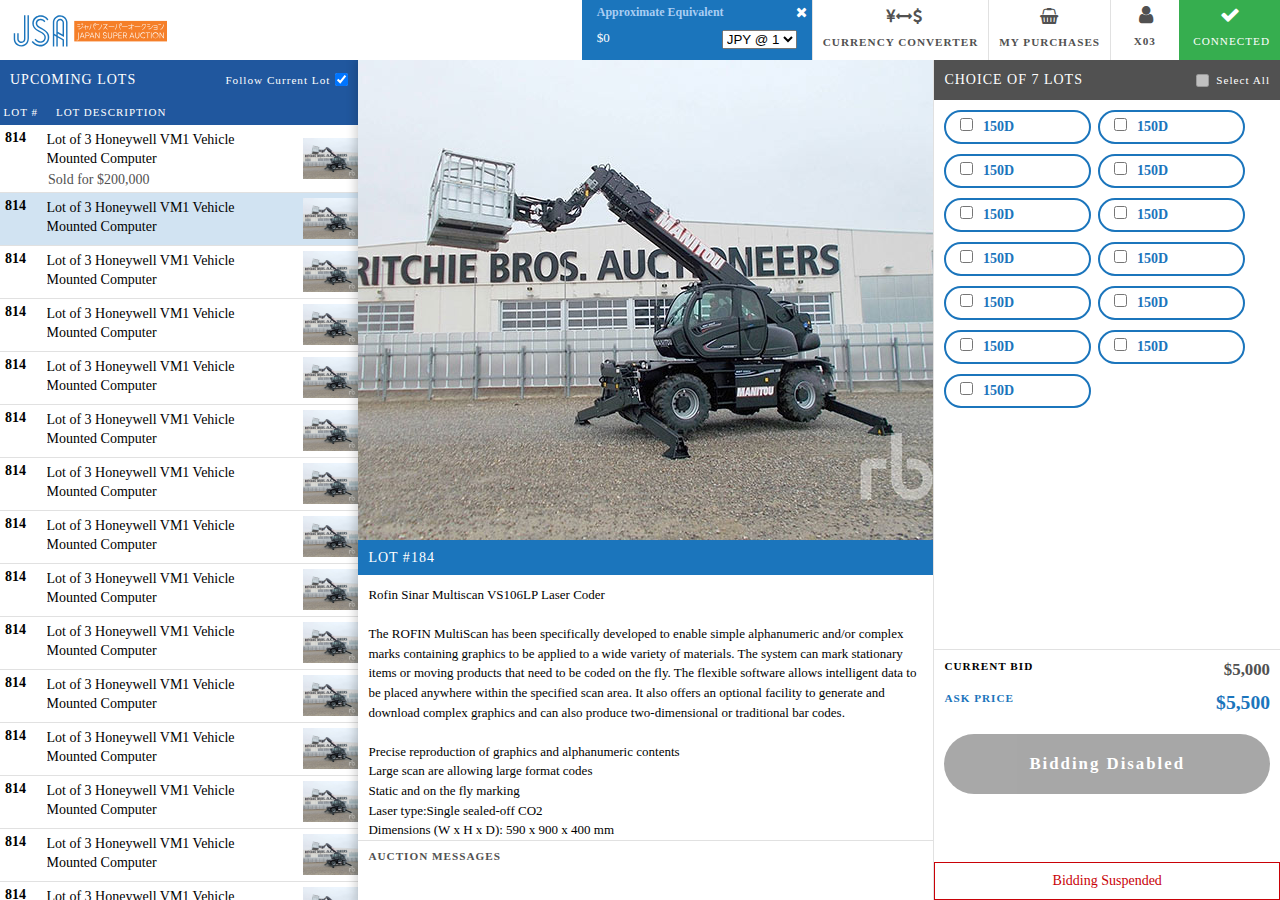
==== commit 3614db39: "styling ccy converter" ====
--- a/index.html
+++ b/index.html
@@ -161,7 +161,31 @@
                 </div>
             </div>
 
-            <div class="ccyconverter" ${widget for currencyConverter layout}></div>
+            <div class="movableCurrencyConverter">
+                <div style="display: inline; padding: 0px; cursor: default;" id="amd/display/CurrencyInlineConverterRBA_0" class="currencyInlineConverter" widgetid="amd/display/CurrencyInlineConverterRBA_0">
+                    <div style="width: 100%;">
+                        <div style="padding:6px;float:left;">
+                            
+                            <span data-dojo-attach-point="apLabel" id="amd/display/LanguageLabel_1" widgetid="amd/display/LanguageLabel_1" style="float: left; color: rgb(169, 205, 243); font-size: 12px; font-weight: bold; width: 200px;">Approximate Equivalent</span>
+
+                            <span id="selCurrencyOptionsId">
+                                <select style="float:left;position:relative;top:12px;" data-dojo-attach-event="onchange: onChange, onmouseover: mouseOver, onmouseout: mouseOverOut" data-dojo-attach-point="apCurrencyOptions" width="145"><option value="1">JPY @ 1</option></select>
+                            </span>
+
+                            <div>
+                                <div style="float:left;color:#fff;font-size:13px;" data-dojo-attach-point="apConvertedValue">$0</div>          <div></div>
+                            </div>
+
+                            <div data-dojo-attach-point="apRateApproxText" style="top: 37px; left: 564px; width: 145px; border: 1px solid rgb(191, 192, 190); margin-top: 6px; margin-left: 80px; text-align: center; position: absolute; z-index: 24; display: none; overflow: auto; background-color: rgb(238, 238, 238);">
+                                Rate is approximate
+                            </div>
+
+                            <div class="closeCurrencyConverter" data-dojo-attach-event="onclick: showHideLane">x</div>
+
+                        </div>
+                    </div>
+                </div>
+            </div>
         </div><!-- END OF HEADER -->
 
         <!-- CONTENT -->
--- a/css/styles.css
+++ b/css/styles.css
@@ -99,7 +99,8 @@
     display: none; }
 
 .links {
-  float: left; }
+  float: left;
+  padding: 0 !important; }
   .links span {
     border-left: 1px solid #E1E1E1;
     padding: 0 10px;
@@ -880,37 +881,45 @@
     left: 100%;
     right: 0; } }
 /*******************************************************/
-/* Movable Currency
+/* CCY CONVERTER
 /*******************************************************/
 .movableCurrencyConverter {
+  display: inline-block;
+  background-color: #1b75bc;
+  height: 60px;
+  box-sizing: border-box;
+  padding: 5px 15px;
   float: right;
-  margin-right: 20px; }
-
-.movableCurrencyConverter table {
-  width: 100%;
-  float: left;
-  font-size: 11px;
-  table-layout: fixed; }
+  position: relative; }
+  .movableCurrencyConverter > div > div > div {
+    padding: 0 !important;
+    float: none !important; }
+    .movableCurrencyConverter > div > div > div span:nth-of-type(1) {
+      display: block !important;
+      float: none !important;
+      margin-bottom: 10px; }
+  .movableCurrencyConverter #selCurrencyOptionsId {
+    float: right; }
+    .movableCurrencyConverter #selCurrencyOptionsId select {
+      float: none !important;
+      top: 0 !important; }
 
 .closeCurrencyConverter {
-  position: relative;
-  top: -40px;
-  right: -265px;
-  width: 12px;
-  height: 12px;
-  text-align: center;
-  line-height: 12px;
-  font-size: 9px;
-  color: #fff;
-  cursor: pointer; }
-
-.movableCurrencyConverter table td {
-  width: 120px;
-  padding: 15px; }
-
-.movableCurrencyConverter table td span {
-  color: #FFFFFF; }
-
-/* TODO - review and change CSS as necessary */
+  cursor: pointer;
+  font-size: 0;
+  position: absolute;
+  top: 0;
+  right: 5px; }
+  .closeCurrencyConverter:before {
+    font: normal normal normal 14px/1 FontAwesome;
+    display: block;
+    margin-bottom: 10px;
+    font-size: 20px;
+    margin-left: calc(50% - 10px);
+    margin-top: 5px;
+    font-size: 14px;
+    color: white;
+    content: "\f00d"; }
+
 #selCurrencyOptionsId {
   display: inline-block; }
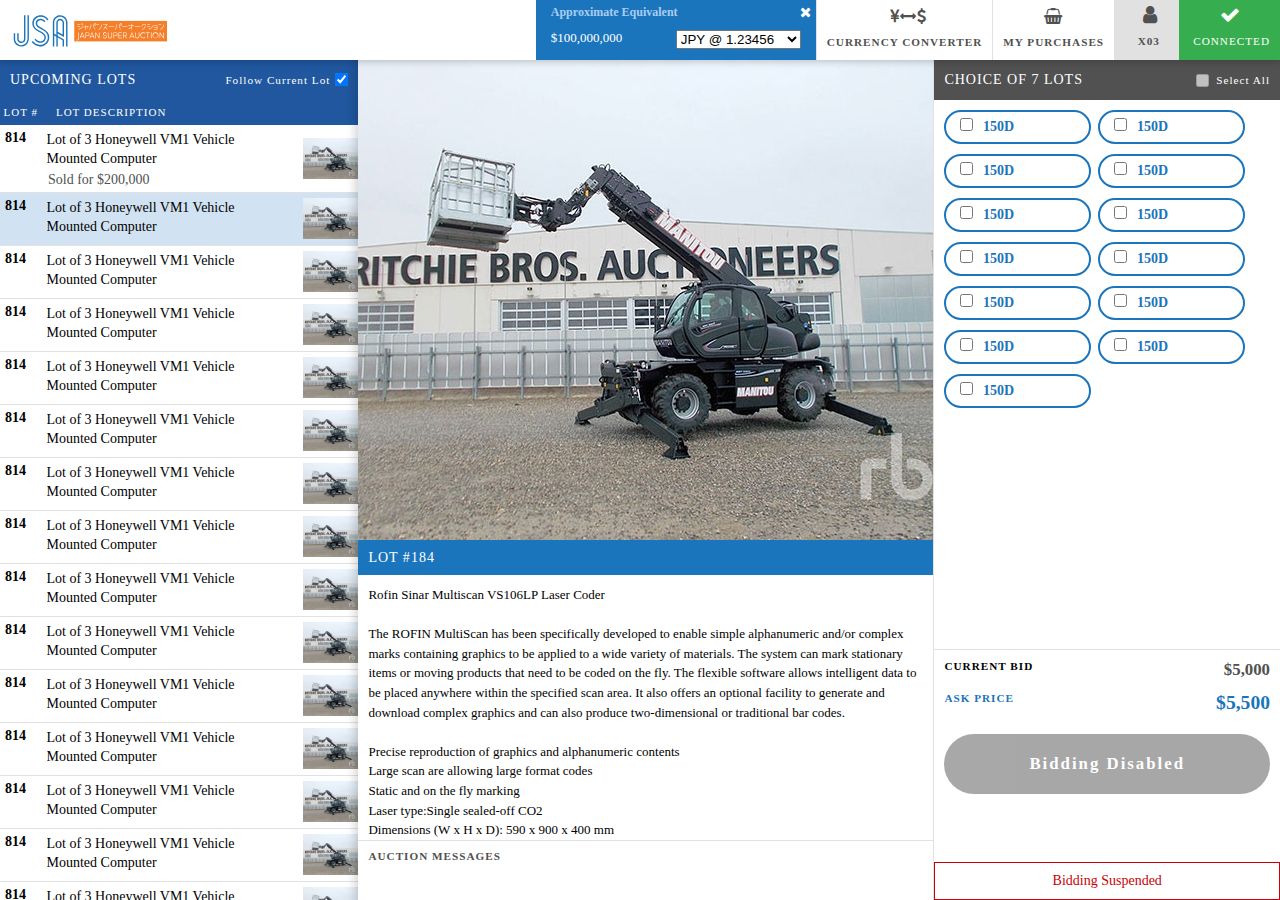
==== commit f4d4a366: "small styling tweaks" ====
--- a/index.html
+++ b/index.html
@@ -169,11 +169,11 @@
                             <span data-dojo-attach-point="apLabel" id="amd/display/LanguageLabel_1" widgetid="amd/display/LanguageLabel_1" style="float: left; color: rgb(169, 205, 243); font-size: 12px; font-weight: bold; width: 200px;">Approximate Equivalent</span>
 
                             <span id="selCurrencyOptionsId">
-                                <select style="float:left;position:relative;top:12px;" data-dojo-attach-event="onchange: onChange, onmouseover: mouseOver, onmouseout: mouseOverOut" data-dojo-attach-point="apCurrencyOptions" width="145"><option value="1">JPY @ 1</option></select>
+                                <select style="float:left;position:relative;top:12px;" data-dojo-attach-event="onchange: onChange, onmouseover: mouseOver, onmouseout: mouseOverOut" data-dojo-attach-point="apCurrencyOptions" width="145"><option value="1">JPY @ 1.23456</option></select>
                             </span>
 
                             <div>
-                                <div style="float:left;color:#fff;font-size:13px;" data-dojo-attach-point="apConvertedValue">$0</div>          <div></div>
+                                <div style="float:left;color:#fff;font-size:13px;" data-dojo-attach-point="apConvertedValue">$100,000,000</div>          <div></div>
                             </div>
 
                             <div data-dojo-attach-point="apRateApproxText" style="top: 37px; left: 564px; width: 145px; border: 1px solid rgb(191, 192, 190); margin-top: 6px; margin-left: 80px; text-align: center; position: absolute; z-index: 24; display: none; overflow: auto; background-color: rgb(238, 238, 238);">
--- a/css/styles.css
+++ b/css/styles.css
@@ -36,7 +36,8 @@
   overflow: hidden;
   background-color: white;
   position: relative;
-  z-index: 10; }
+  z-index: 10;
+  box-shadow: 0px 0 7px 2px rgba(0, 0, 0, 0.2); }
   .header span:nth-child(1) {
     display: inline-block; }
 
@@ -58,7 +59,10 @@
     padding: 0 10px; }
   .user div:nth-of-type(1) {
     padding: 0 20px 0 30px;
-    border-left: 1px solid #E1E1E1; }
+    border-left: 1px solid #E1E1E1;
+    background-color: #E1E1E1;
+    color: #515151;
+    margin-right: -4px; }
     .user div:nth-of-type(1):before {
       font: normal normal normal 14px/1 FontAwesome;
       display: block;
@@ -897,12 +901,14 @@
     .movableCurrencyConverter > div > div > div span:nth-of-type(1) {
       display: block !important;
       float: none !important;
-      margin-bottom: 10px; }
+      margin-bottom: 10px;
+      width: 250px !important; }
   .movableCurrencyConverter #selCurrencyOptionsId {
     float: right; }
     .movableCurrencyConverter #selCurrencyOptionsId select {
       float: none !important;
-      top: 0 !important; }
+      top: 0 !important;
+      width: 125px; }
 
 .closeCurrencyConverter {
   cursor: pointer;
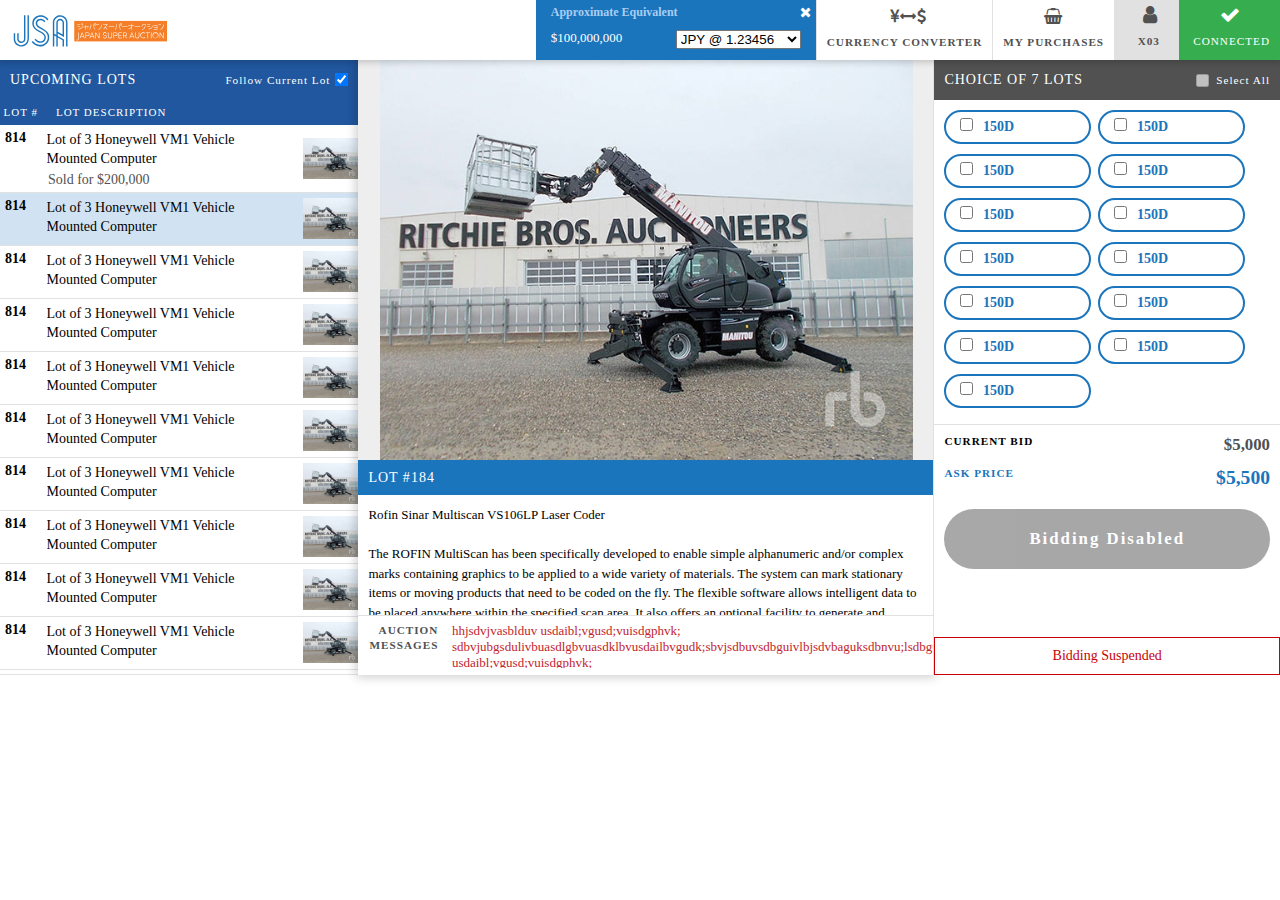
==== commit ad5edf1f: "fixing some issues" ====
--- a/index.html
+++ b/index.html
@@ -1,8 +1,10 @@
 <html><head>
     
+    <title>Japan Super Auction | Live Auction</title>
+    <link href="images/favicon.ico" rel="Shortcut Icon">
+
     <link href="css/reset.css" rel="stylesheet" type="text/css">
     <link href="css/styles.css" rel="stylesheet" type="text/css">
-    <title></title>
 
 </head>
 
@@ -363,7 +365,11 @@
                         <div class="sectionTitle bgColor">
                             <span>Auction Messages</span>
                         </div>
-                        <div class='auctionMessageItems' ${widget for auctionMessages} ></div>
+                        <div class='auctionMessageItems'>
+                          <div style="height:15px">
+                            hhjsdvjvasblduv usdaibl;vgusd;vuisdgphvk; sdbvjubgsdulivbuasdlgbvuasdklbvusdailbvgudk;sbvjsdbuvsdbguivlbjsdvbaguksdbnvu;lsdbguvl;bsdukv;gbuasi;dvghjsdvjvasblduv usdaibl;vgusd;vuisdgphvk; sdbvjubgsdulivbuasdlgbvuasdklbvusdailbvgudk;sbvjsdbuvsdbguivlbjsdvbaguksdbnvu;lsdbguvl;bsdukv;gbuasi;dvghjsdvjvasblduv ujsdvjvasblduv usdaibl;vgusd;vuisdgphvk; sdbvjubgsdulivbuasdlgbvuasdklbvusdai
+                          </div>
+                        </div>
                     </div>
                 </div>
 
--- a/css/styles.css
+++ b/css/styles.css
@@ -27,7 +27,7 @@
 
 .container {
   width: 100%;
-  height: 100% !important; }
+  height: 675px !important; }
 
 /*************************
     HEADER
@@ -207,6 +207,9 @@
     background-color: #20579e; }
   .bid_button span {
     margin-left: 5px; }
+  .bid_button.gradient1 {
+    background-color: #1b75bc;
+    opacity: 1; }
   .bid_button.gradient2 {
     background-color: #515151;
     opacity: 0.5; }
@@ -357,12 +360,12 @@
   height: 34vw; }
   @media (min-width: 80em) {
     .videoBg {
-      height: 480px; } }
+      height: 400px; } }
   .videoBg .image_slideshow {
     background-size: cover !important; }
     @media (min-width: 80em) {
       .videoBg .image_slideshow {
-        background-size: 640px !important; } }
+        background-size: 533px !important; } }
 
 .itemDetailContainer {
   position: absolute;
@@ -371,7 +374,7 @@
   width: 100%; }
   @media (min-width: 80em) {
     .itemDetailContainer {
-      top: 480px; } }
+      top: 400px; } }
   .itemDetailContainer .sectionTitle {
     padding: 5px 0;
     height: 35px;
@@ -421,23 +424,32 @@
   width: 100%;
   box-sizing: border-box;
   height: 60px;
-  padding: 10px; }
+  padding: 7px 0; }
   .messagesContainer .sectionTitle {
     background-color: transparent;
     color: #515151;
-    padding: 0; }
+    padding: 0;
+    display: inline-block;
+    width: 80px;
+    text-align: right;
+    vertical-align: top; }
     .messagesContainer .sectionTitle span {
       font-size: 0.8rem;
       font-weight: 700;
-      line-height: 1; }
+      line-height: 1.1rem; }
 
 .auctionMessageItems {
-  width: 100%;
-  overflow-y: auto; }
+  width: calc(100% - 95px);
+  height: 100%;
+  display: inline-block;
+  overflow-y: auto;
+  overflow-x: hidden;
+  vertical-align: top;
+  padding-left: 10px; }
   .auctionMessageItems div {
     font-size: 13px;
     color: #C2242C;
-    padding: 5px; }
+    height: auto !important; }
 
 /***************************
     LOT PREVIEW AREA
@@ -529,7 +541,8 @@
   position: absolute;
   top: 75px;
   bottom: 0;
-  right: 0; }
+  right: 0;
+  border-bottom: 1px solid #E1E1E1; }
   @media (min-width: 64em) {
     .dgrid-scroller {
       top: 65px; } }
@@ -573,7 +586,9 @@
     .dgrid-row [class*="-lot_item"] div:nth-child(3) {
       display: inline-block;
       float: none !important;
-      width: 66% !important; }
+      width: 66% !important;
+      max-height: 38px;
+      overflow: hidden; }
     .dgrid-row [class*="-lot_item"] div:nth-child(4) {
       display: none;
       width: 100% !important;
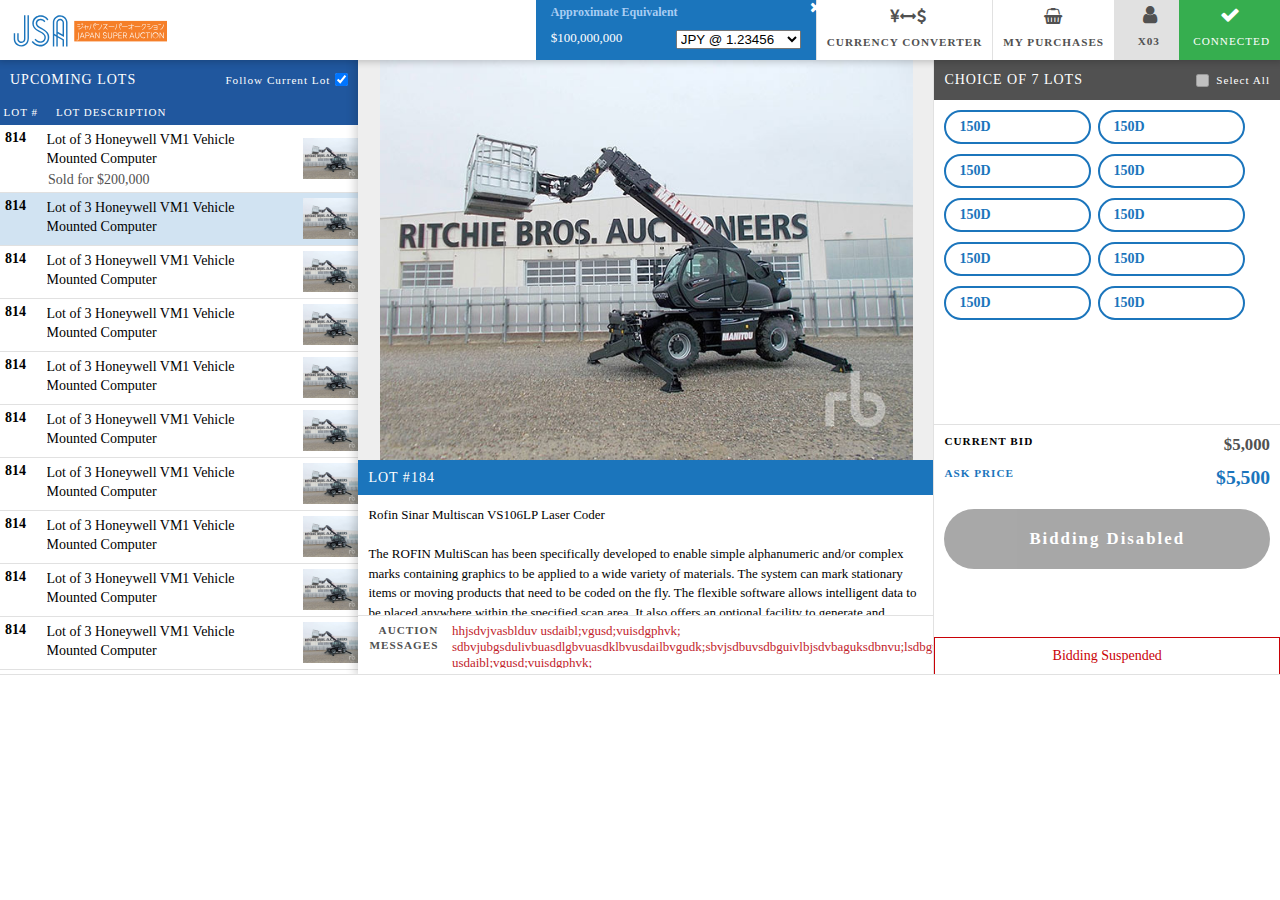
==== commit 056f1586: "css fixes" ====
--- a/index.html
+++ b/index.html
@@ -216,69 +216,73 @@
                             
                                 <div class="group--body" style="height:100%;">
                                     <div class="CandPCheckboxOuter" style="width: 70px; height: 20px; display: block; cursor: default;" id="amd/display/CandPCheckboxRBA_4" widgetid="amd/display/CandPCheckboxRBA_4">
-                                        <input data-dojo-attach-point="apCheck" data-dojo-attach-event="onclick:onChange" type="checkbox">
-                                        <span data-dojo-attach-point="apRunname" style="margin-left: 3px; display: inline; color: black;">150D</span>
-                                        <span data-dojo-attach-point="apStatus" class="apStatus" style="margin-left:3px;"></span>
+                                      <label>
+                                        <input data-dojo-attach-point="apCheck" data-dojo-attach-event="onclick:onChange" type="checkbox">
+                                        <span data-dojo-attach-point="apRunname" style="margin-left: 3px; display: inline; color: black;">150D</span>
+                                        <span data-dojo-attach-point="apStatus" class="apStatus" style="margin-left:3px;"></span>
+                                      </label>
                                     </div>
                                      <div class="CandPCheckboxOuter" style="width: 70px; height: 20px; display: block; cursor: default;" id="amd/display/CandPCheckboxRBA_4" widgetid="amd/display/CandPCheckboxRBA_4">
-                                        <input data-dojo-attach-point="apCheck" data-dojo-attach-event="onclick:onChange" type="checkbox">
-                                        <span data-dojo-attach-point="apRunname" style="margin-left: 3px; display: inline; color: black;">150D</span>
-                                        <span data-dojo-attach-point="apStatus" class="apStatus" style="margin-left:3px;"></span>
-                                    </div>
-                                     <div class="CandPCheckboxOuter" style="width: 70px; height: 20px; display: block; cursor: default;" id="amd/display/CandPCheckboxRBA_4" widgetid="amd/display/CandPCheckboxRBA_4">
-                                        <input data-dojo-attach-point="apCheck" data-dojo-attach-event="onclick:onChange" type="checkbox">
-                                        <span data-dojo-attach-point="apRunname" style="margin-left: 3px; display: inline; color: black;">150D</span>
-                                        <span data-dojo-attach-point="apStatus" class="apStatus" style="margin-left:3px;"></span>
-                                    </div>
-                                     <div class="CandPCheckboxOuter" style="width: 70px; height: 20px; display: block; cursor: default;" id="amd/display/CandPCheckboxRBA_4" widgetid="amd/display/CandPCheckboxRBA_4">
-                                        <input data-dojo-attach-point="apCheck" data-dojo-attach-event="onclick:onChange" type="checkbox">
-                                        <span data-dojo-attach-point="apRunname" style="margin-left: 3px; display: inline; color: black;">150D</span>
-                                        <span data-dojo-attach-point="apStatus" class="apStatus" style="margin-left:3px;"></span>
-                                    </div>
-                                     <div class="CandPCheckboxOuter" style="width: 70px; height: 20px; display: block; cursor: default;" id="amd/display/CandPCheckboxRBA_4" widgetid="amd/display/CandPCheckboxRBA_4">
-                                        <input data-dojo-attach-point="apCheck" data-dojo-attach-event="onclick:onChange" type="checkbox">
-                                        <span data-dojo-attach-point="apRunname" style="margin-left: 3px; display: inline; color: black;">150D</span>
-                                        <span data-dojo-attach-point="apStatus" class="apStatus" style="margin-left:3px;"></span>
-                                    </div>
-                                     <div class="CandPCheckboxOuter" style="width: 70px; height: 20px; display: block; cursor: default;" id="amd/display/CandPCheckboxRBA_4" widgetid="amd/display/CandPCheckboxRBA_4">
-                                        <input data-dojo-attach-point="apCheck" data-dojo-attach-event="onclick:onChange" type="checkbox">
-                                        <span data-dojo-attach-point="apRunname" style="margin-left: 3px; display: inline; color: black;">150D</span>
-                                        <span data-dojo-attach-point="apStatus" class="apStatus" style="margin-left:3px;"></span>
-                                    </div>
-                                     <div class="CandPCheckboxOuter" style="width: 70px; height: 20px; display: block; cursor: default;" id="amd/display/CandPCheckboxRBA_4" widgetid="amd/display/CandPCheckboxRBA_4">
-                                        <input data-dojo-attach-point="apCheck" data-dojo-attach-event="onclick:onChange" type="checkbox">
-                                        <span data-dojo-attach-point="apRunname" style="margin-left: 3px; display: inline; color: black;">150D</span>
-                                        <span data-dojo-attach-point="apStatus" class="apStatus" style="margin-left:3px;"></span>
-                                    </div>
-                                     <div class="CandPCheckboxOuter" style="width: 70px; height: 20px; display: block; cursor: default;" id="amd/display/CandPCheckboxRBA_4" widgetid="amd/display/CandPCheckboxRBA_4">
-                                        <input data-dojo-attach-point="apCheck" data-dojo-attach-event="onclick:onChange" type="checkbox">
-                                        <span data-dojo-attach-point="apRunname" style="margin-left: 3px; display: inline; color: black;">150D</span>
-                                        <span data-dojo-attach-point="apStatus" class="apStatus" style="margin-left:3px;"></span>
-                                    </div>
-                                     <div class="CandPCheckboxOuter" style="width: 70px; height: 20px; display: block; cursor: default;" id="amd/display/CandPCheckboxRBA_4" widgetid="amd/display/CandPCheckboxRBA_4">
-                                        <input data-dojo-attach-point="apCheck" data-dojo-attach-event="onclick:onChange" type="checkbox">
-                                        <span data-dojo-attach-point="apRunname" style="margin-left: 3px; display: inline; color: black;">150D</span>
-                                        <span data-dojo-attach-point="apStatus" class="apStatus" style="margin-left:3px;"></span>
-                                    </div>
-                                     <div class="CandPCheckboxOuter" style="width: 70px; height: 20px; display: block; cursor: default;" id="amd/display/CandPCheckboxRBA_4" widgetid="amd/display/CandPCheckboxRBA_4">
-                                        <input data-dojo-attach-point="apCheck" data-dojo-attach-event="onclick:onChange" type="checkbox">
-                                        <span data-dojo-attach-point="apRunname" style="margin-left: 3px; display: inline; color: black;">150D</span>
-                                        <span data-dojo-attach-point="apStatus" class="apStatus" style="margin-left:3px;"></span>
-                                    </div>
-                                     <div class="CandPCheckboxOuter" style="width: 70px; height: 20px; display: block; cursor: default;" id="amd/display/CandPCheckboxRBA_4" widgetid="amd/display/CandPCheckboxRBA_4">
-                                        <input data-dojo-attach-point="apCheck" data-dojo-attach-event="onclick:onChange" type="checkbox">
-                                        <span data-dojo-attach-point="apRunname" style="margin-left: 3px; display: inline; color: black;">150D</span>
-                                        <span data-dojo-attach-point="apStatus" class="apStatus" style="margin-left:3px;"></span>
-                                    </div>
-                                     <div class="CandPCheckboxOuter" style="width: 70px; height: 20px; display: block; cursor: default;" id="amd/display/CandPCheckboxRBA_4" widgetid="amd/display/CandPCheckboxRBA_4">
-                                        <input data-dojo-attach-point="apCheck" data-dojo-attach-event="onclick:onChange" type="checkbox">
-                                        <span data-dojo-attach-point="apRunname" style="margin-left: 3px; display: inline; color: black;">150D</span>
-                                        <span data-dojo-attach-point="apStatus" class="apStatus" style="margin-left:3px;"></span>
-                                    </div>
-                                     <div class="CandPCheckboxOuter" style="width: 70px; height: 20px; display: block; cursor: default;" id="amd/display/CandPCheckboxRBA_4" widgetid="amd/display/CandPCheckboxRBA_4">
-                                        <input data-dojo-attach-point="apCheck" data-dojo-attach-event="onclick:onChange" type="checkbox">
-                                        <span data-dojo-attach-point="apRunname" style="margin-left: 3px; display: inline; color: black;">150D</span>
-                                        <span data-dojo-attach-point="apStatus" class="apStatus" style="margin-left:3px;"></span>
+                                      <label>
+                                        <input data-dojo-attach-point="apCheck" data-dojo-attach-event="onclick:onChange" type="checkbox">
+                                        <span data-dojo-attach-point="apRunname" style="margin-left: 3px; display: inline; color: black;">150D</span>
+                                        <span data-dojo-attach-point="apStatus" class="apStatus" style="margin-left:3px;"></span>
+                                      </label>
+                                    </div><div class="CandPCheckboxOuter" style="width: 70px; height: 20px; display: block; cursor: default;" id="amd/display/CandPCheckboxRBA_4" widgetid="amd/display/CandPCheckboxRBA_4">
+                                      <label>
+                                        <input data-dojo-attach-point="apCheck" data-dojo-attach-event="onclick:onChange" type="checkbox">
+                                        <span data-dojo-attach-point="apRunname" style="margin-left: 3px; display: inline; color: black;">150D</span>
+                                        <span data-dojo-attach-point="apStatus" class="apStatus" style="margin-left:3px;"></span>
+                                      </label>
+                                    </div>
+                                    <div class="CandPCheckboxOuter" style="width: 70px; height: 20px; display: block; cursor: default;" id="amd/display/CandPCheckboxRBA_4" widgetid="amd/display/CandPCheckboxRBA_4">
+                                      <label>
+                                        <input data-dojo-attach-point="apCheck" data-dojo-attach-event="onclick:onChange" type="checkbox">
+                                        <span data-dojo-attach-point="apRunname" style="margin-left: 3px; display: inline; color: black;">150D</span>
+                                        <span data-dojo-attach-point="apStatus" class="apStatus" style="margin-left:3px;"></span>
+                                      </label>
+                                    </div>
+                                    <div class="CandPCheckboxOuter" style="width: 70px; height: 20px; display: block; cursor: default;" id="amd/display/CandPCheckboxRBA_4" widgetid="amd/display/CandPCheckboxRBA_4">
+                                      <label>
+                                        <input data-dojo-attach-point="apCheck" data-dojo-attach-event="onclick:onChange" type="checkbox">
+                                        <span data-dojo-attach-point="apRunname" style="margin-left: 3px; display: inline; color: black;">150D</span>
+                                        <span data-dojo-attach-point="apStatus" class="apStatus" style="margin-left:3px;"></span>
+                                      </label>
+                                    </div>
+                                    <div class="CandPCheckboxOuter" style="width: 70px; height: 20px; display: block; cursor: default;" id="amd/display/CandPCheckboxRBA_4" widgetid="amd/display/CandPCheckboxRBA_4">
+                                      <label>
+                                        <input data-dojo-attach-point="apCheck" data-dojo-attach-event="onclick:onChange" type="checkbox">
+                                        <span data-dojo-attach-point="apRunname" style="margin-left: 3px; display: inline; color: black;">150D</span>
+                                        <span data-dojo-attach-point="apStatus" class="apStatus" style="margin-left:3px;"></span>
+                                      </label>
+                                    </div>
+                                    <div class="CandPCheckboxOuter" style="width: 70px; height: 20px; display: block; cursor: default;" id="amd/display/CandPCheckboxRBA_4" widgetid="amd/display/CandPCheckboxRBA_4">
+                                      <label>
+                                        <input data-dojo-attach-point="apCheck" data-dojo-attach-event="onclick:onChange" type="checkbox">
+                                        <span data-dojo-attach-point="apRunname" style="margin-left: 3px; display: inline; color: black;">150D</span>
+                                        <span data-dojo-attach-point="apStatus" class="apStatus" style="margin-left:3px;"></span>
+                                      </label>
+                                    </div>
+                                    <div class="CandPCheckboxOuter" style="width: 70px; height: 20px; display: block; cursor: default;" id="amd/display/CandPCheckboxRBA_4" widgetid="amd/display/CandPCheckboxRBA_4">
+                                      <label>
+                                        <input data-dojo-attach-point="apCheck" data-dojo-attach-event="onclick:onChange" type="checkbox">
+                                        <span data-dojo-attach-point="apRunname" style="margin-left: 3px; display: inline; color: black;">150D</span>
+                                        <span data-dojo-attach-point="apStatus" class="apStatus" style="margin-left:3px;"></span>
+                                      </label>
+                                    </div>
+                                    <div class="CandPCheckboxOuter" style="width: 70px; height: 20px; display: block; cursor: default;" id="amd/display/CandPCheckboxRBA_4" widgetid="amd/display/CandPCheckboxRBA_4">
+                                      <label>
+                                        <input data-dojo-attach-point="apCheck" data-dojo-attach-event="onclick:onChange" type="checkbox">
+                                        <span data-dojo-attach-point="apRunname" style="margin-left: 3px; display: inline; color: black;">150D</span>
+                                        <span data-dojo-attach-point="apStatus" class="apStatus" style="margin-left:3px;"></span>
+                                      </label>
+                                    </div>
+                                    <div class="CandPCheckboxOuter" style="width: 70px; height: 20px; display: block; cursor: default;" id="amd/display/CandPCheckboxRBA_4" widgetid="amd/display/CandPCheckboxRBA_4">
+                                      <label>
+                                        <input data-dojo-attach-point="apCheck" data-dojo-attach-event="onclick:onChange" type="checkbox">
+                                        <span data-dojo-attach-point="apRunname" style="margin-left: 3px; display: inline; color: black;">150D</span>
+                                        <span data-dojo-attach-point="apStatus" class="apStatus" style="margin-left:3px;"></span>
+                                      </label>
                                     </div>
                                 </div>
 
--- a/css/styles.css
+++ b/css/styles.css
@@ -15,15 +15,19 @@
   height: 0;
   font-family: Arial; }
 
-html, body {
-  height: auto !important; }
-
 html {
   font-family: "Trebuchet MS";
   font-size: 14px;
   min-width: 768px;
   width: 100%;
-  height: 100%; }
+  height: 100%;
+  overflow-y: auto; }
+
+body {
+  height: 675px;
+  overflow: hidden;
+  border-bottom: 1px solid #E1E1E1;
+  box-sizing: border-box; }
 
 .container {
   width: 100%;
@@ -304,12 +308,39 @@
   line-height: 30px;
   padding: 0 10px;
   box-sizing: border-box; }
+  @media (min-width: 64em) {
+    .CandPCheckboxOuter {
+      width: 45% !important; } }
+  .CandPCheckboxOuter input {
+    display: none; }
+    .CandPCheckboxOuter input:checked ~ div {
+      background-color: #E87511;
+      border-color: #E87511;
+      color: white; }
+      .CandPCheckboxOuter input:checked ~ div i {
+        color: #E87511;
+        background-color: white;
+        border-color: white; }
+  .CandPCheckboxOuter label > div {
+    color: #1b75bc;
+    padding: 0 10px;
+    border: 2px solid #1b75bc;
+    border-radius: 20px;
+    line-height: 30px; }
+    .CandPCheckboxOuter label > div i {
+      color: transparent;
+      display: inline-block;
+      background-color: rgba(27, 117, 188, 0.2);
+      border: 1px solid #1b75bc;
+      border-radius: 10px;
+      width: 15px;
+      height: 15px;
+      margin-right: 5px; }
+    .CandPCheckboxOuter label > div:hover {
+      background-color: rgba(27, 117, 188, 0.2); }
   .CandPCheckboxOuter span {
     color: #1b75bc !important;
     font-weight: 700; }
-  @media (min-width: 64em) {
-    .CandPCheckboxOuter {
-      width: 45% !important; } }
 
 .cnp-selector {
   display: inline-block;
@@ -638,7 +669,7 @@
 /* COMMON STYLES (FROM JOSHI)
 /*******************************************************/
 .app-area {
-  height: 100% !important; }
+  border-bottom: 1px solid #E1E1E1; }
 
 .flash_player {
   position: relative;
@@ -653,7 +684,8 @@
 .stack-outer-container, .stack-inner-container {
   width: 100%;
   height: 675px;
-  overflow: hidden; }
+  overflow: hidden;
+  border-bottom: 1px solid #E1E1E1; }
 
 .loading_info {
   width: 300px;
@@ -929,8 +961,8 @@
   cursor: pointer;
   font-size: 0;
   position: absolute;
-  top: 0;
-  right: 5px; }
+  top: -5px;
+  right: -5px; }
   .closeCurrencyConverter:before {
     font: normal normal normal 14px/1 FontAwesome;
     display: block;
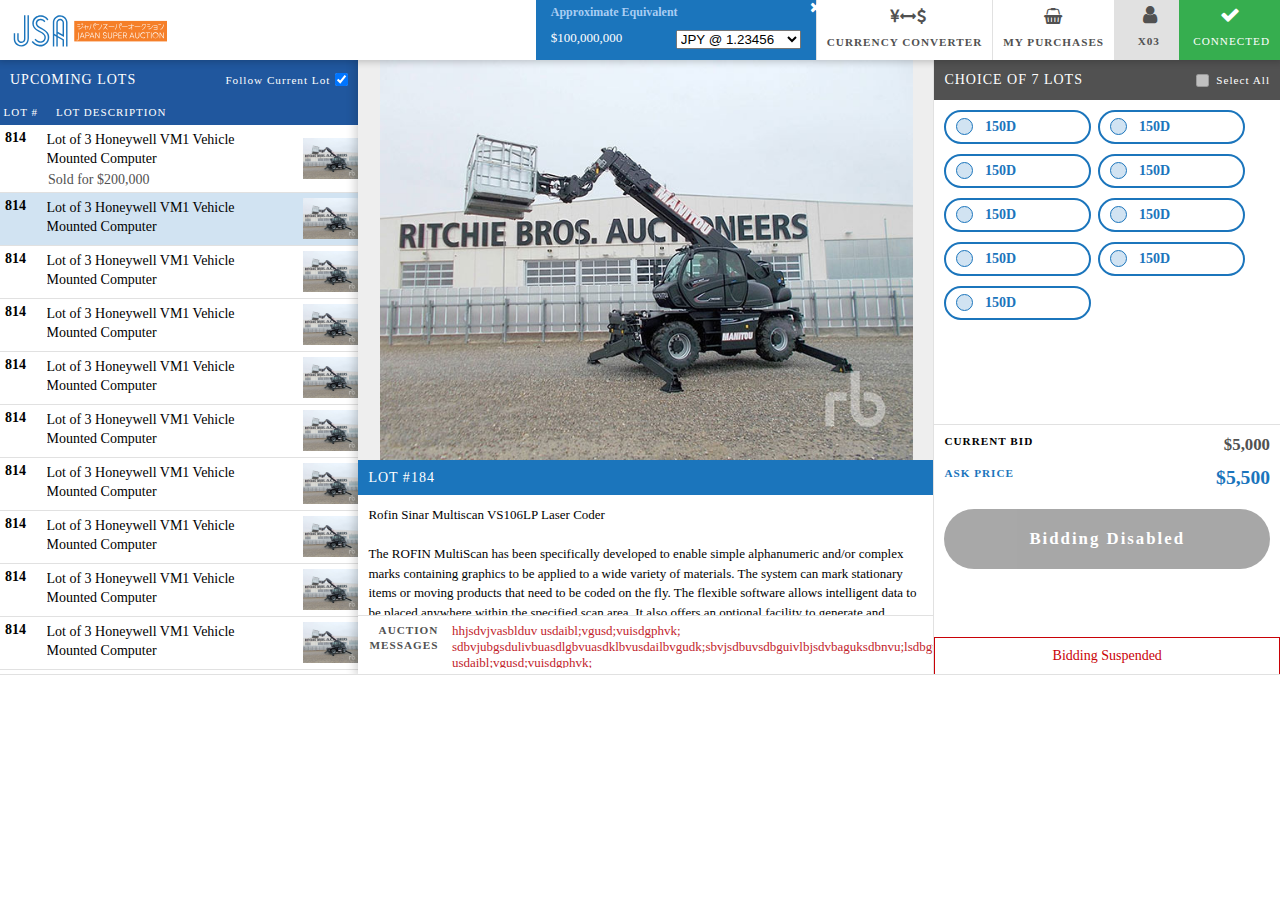
==== commit 61f4a736: "styling the login page - pt 1" ====
--- a/index.html
+++ b/index.html
@@ -218,70 +218,82 @@
                                     <div class="CandPCheckboxOuter" style="width: 70px; height: 20px; display: block; cursor: default;" id="amd/display/CandPCheckboxRBA_4" widgetid="amd/display/CandPCheckboxRBA_4">
                                       <label>
                                         <input data-dojo-attach-point="apCheck" data-dojo-attach-event="onclick:onChange" type="checkbox">
-                                        <span data-dojo-attach-point="apRunname" style="margin-left: 3px; display: inline; color: black;">150D</span>
-                                        <span data-dojo-attach-point="apStatus" class="apStatus" style="margin-left:3px;"></span>
-                                      </label>
-                                    </div>
-                                     <div class="CandPCheckboxOuter" style="width: 70px; height: 20px; display: block; cursor: default;" id="amd/display/CandPCheckboxRBA_4" widgetid="amd/display/CandPCheckboxRBA_4">
-                                      <label>
-                                        <input data-dojo-attach-point="apCheck" data-dojo-attach-event="onclick:onChange" type="checkbox">
-                                        <span data-dojo-attach-point="apRunname" style="margin-left: 3px; display: inline; color: black;">150D</span>
-                                        <span data-dojo-attach-point="apStatus" class="apStatus" style="margin-left:3px;"></span>
-                                      </label>
-                                    </div><div class="CandPCheckboxOuter" style="width: 70px; height: 20px; display: block; cursor: default;" id="amd/display/CandPCheckboxRBA_4" widgetid="amd/display/CandPCheckboxRBA_4">
-                                      <label>
-                                        <input data-dojo-attach-point="apCheck" data-dojo-attach-event="onclick:onChange" type="checkbox">
-                                        <span data-dojo-attach-point="apRunname" style="margin-left: 3px; display: inline; color: black;">150D</span>
-                                        <span data-dojo-attach-point="apStatus" class="apStatus" style="margin-left:3px;"></span>
-                                      </label>
-                                    </div>
-                                    <div class="CandPCheckboxOuter" style="width: 70px; height: 20px; display: block; cursor: default;" id="amd/display/CandPCheckboxRBA_4" widgetid="amd/display/CandPCheckboxRBA_4">
-                                      <label>
-                                        <input data-dojo-attach-point="apCheck" data-dojo-attach-event="onclick:onChange" type="checkbox">
-                                        <span data-dojo-attach-point="apRunname" style="margin-left: 3px; display: inline; color: black;">150D</span>
-                                        <span data-dojo-attach-point="apStatus" class="apStatus" style="margin-left:3px;"></span>
-                                      </label>
-                                    </div>
-                                    <div class="CandPCheckboxOuter" style="width: 70px; height: 20px; display: block; cursor: default;" id="amd/display/CandPCheckboxRBA_4" widgetid="amd/display/CandPCheckboxRBA_4">
-                                      <label>
-                                        <input data-dojo-attach-point="apCheck" data-dojo-attach-event="onclick:onChange" type="checkbox">
-                                        <span data-dojo-attach-point="apRunname" style="margin-left: 3px; display: inline; color: black;">150D</span>
-                                        <span data-dojo-attach-point="apStatus" class="apStatus" style="margin-left:3px;"></span>
-                                      </label>
-                                    </div>
-                                    <div class="CandPCheckboxOuter" style="width: 70px; height: 20px; display: block; cursor: default;" id="amd/display/CandPCheckboxRBA_4" widgetid="amd/display/CandPCheckboxRBA_4">
-                                      <label>
-                                        <input data-dojo-attach-point="apCheck" data-dojo-attach-event="onclick:onChange" type="checkbox">
-                                        <span data-dojo-attach-point="apRunname" style="margin-left: 3px; display: inline; color: black;">150D</span>
-                                        <span data-dojo-attach-point="apStatus" class="apStatus" style="margin-left:3px;"></span>
-                                      </label>
-                                    </div>
-                                    <div class="CandPCheckboxOuter" style="width: 70px; height: 20px; display: block; cursor: default;" id="amd/display/CandPCheckboxRBA_4" widgetid="amd/display/CandPCheckboxRBA_4">
-                                      <label>
-                                        <input data-dojo-attach-point="apCheck" data-dojo-attach-event="onclick:onChange" type="checkbox">
-                                        <span data-dojo-attach-point="apRunname" style="margin-left: 3px; display: inline; color: black;">150D</span>
-                                        <span data-dojo-attach-point="apStatus" class="apStatus" style="margin-left:3px;"></span>
-                                      </label>
-                                    </div>
-                                    <div class="CandPCheckboxOuter" style="width: 70px; height: 20px; display: block; cursor: default;" id="amd/display/CandPCheckboxRBA_4" widgetid="amd/display/CandPCheckboxRBA_4">
-                                      <label>
-                                        <input data-dojo-attach-point="apCheck" data-dojo-attach-event="onclick:onChange" type="checkbox">
-                                        <span data-dojo-attach-point="apRunname" style="margin-left: 3px; display: inline; color: black;">150D</span>
-                                        <span data-dojo-attach-point="apStatus" class="apStatus" style="margin-left:3px;"></span>
-                                      </label>
-                                    </div>
-                                    <div class="CandPCheckboxOuter" style="width: 70px; height: 20px; display: block; cursor: default;" id="amd/display/CandPCheckboxRBA_4" widgetid="amd/display/CandPCheckboxRBA_4">
-                                      <label>
-                                        <input data-dojo-attach-point="apCheck" data-dojo-attach-event="onclick:onChange" type="checkbox">
-                                        <span data-dojo-attach-point="apRunname" style="margin-left: 3px; display: inline; color: black;">150D</span>
-                                        <span data-dojo-attach-point="apStatus" class="apStatus" style="margin-left:3px;"></span>
-                                      </label>
-                                    </div>
-                                    <div class="CandPCheckboxOuter" style="width: 70px; height: 20px; display: block; cursor: default;" id="amd/display/CandPCheckboxRBA_4" widgetid="amd/display/CandPCheckboxRBA_4">
-                                      <label>
-                                        <input data-dojo-attach-point="apCheck" data-dojo-attach-event="onclick:onChange" type="checkbox">
-                                        <span data-dojo-attach-point="apRunname" style="margin-left: 3px; display: inline; color: black;">150D</span>
-                                        <span data-dojo-attach-point="apStatus" class="apStatus" style="margin-left:3px;"></span>
+                                        <div>
+                                          <span data-dojo-attach-point="apRunname" style="margin-left: 3px; display: inline; color: black;">150D</span>
+                                          <span data-dojo-attach-point="apStatus" class="apStatus" style="margin-left:3px;"></span>
+                                        </div>
+                                      </label>
+                                    </div>
+                                    <div class="CandPCheckboxOuter" style="width: 70px; height: 20px; display: block; cursor: default;" id="amd/display/CandPCheckboxRBA_4" widgetid="amd/display/CandPCheckboxRBA_4">
+                                      <label>
+                                        <input data-dojo-attach-point="apCheck" data-dojo-attach-event="onclick:onChange" type="checkbox">
+                                        <div>
+                                          <span data-dojo-attach-point="apRunname" style="margin-left: 3px; display: inline; color: black;">150D</span>
+                                          <span data-dojo-attach-point="apStatus" class="apStatus" style="margin-left:3px;"></span>
+                                        </div>
+                                      </label>
+                                    </div>
+                                    <div class="CandPCheckboxOuter" style="width: 70px; height: 20px; display: block; cursor: default;" id="amd/display/CandPCheckboxRBA_4" widgetid="amd/display/CandPCheckboxRBA_4">
+                                      <label>
+                                        <input data-dojo-attach-point="apCheck" data-dojo-attach-event="onclick:onChange" type="checkbox">
+                                        <div>
+                                          <span data-dojo-attach-point="apRunname" style="margin-left: 3px; display: inline; color: black;">150D</span>
+                                          <span data-dojo-attach-point="apStatus" class="apStatus" style="margin-left:3px;"></span>
+                                        </div>
+                                      </label>
+                                    </div>
+                                    <div class="CandPCheckboxOuter" style="width: 70px; height: 20px; display: block; cursor: default;" id="amd/display/CandPCheckboxRBA_4" widgetid="amd/display/CandPCheckboxRBA_4">
+                                      <label>
+                                        <input data-dojo-attach-point="apCheck" data-dojo-attach-event="onclick:onChange" type="checkbox">
+                                        <div>
+                                          <span data-dojo-attach-point="apRunname" style="margin-left: 3px; display: inline; color: black;">150D</span>
+                                          <span data-dojo-attach-point="apStatus" class="apStatus" style="margin-left:3px;"></span>
+                                        </div>
+                                      </label>
+                                    </div>
+                                    <div class="CandPCheckboxOuter" style="width: 70px; height: 20px; display: block; cursor: default;" id="amd/display/CandPCheckboxRBA_4" widgetid="amd/display/CandPCheckboxRBA_4">
+                                      <label>
+                                        <input data-dojo-attach-point="apCheck" data-dojo-attach-event="onclick:onChange" type="checkbox">
+                                        <div>
+                                          <span data-dojo-attach-point="apRunname" style="margin-left: 3px; display: inline; color: black;">150D</span>
+                                          <span data-dojo-attach-point="apStatus" class="apStatus" style="margin-left:3px;"></span>
+                                        </div>
+                                      </label>
+                                    </div>
+                                    <div class="CandPCheckboxOuter" style="width: 70px; height: 20px; display: block; cursor: default;" id="amd/display/CandPCheckboxRBA_4" widgetid="amd/display/CandPCheckboxRBA_4">
+                                      <label>
+                                        <input data-dojo-attach-point="apCheck" data-dojo-attach-event="onclick:onChange" type="checkbox">
+                                        <div>
+                                          <span data-dojo-attach-point="apRunname" style="margin-left: 3px; display: inline; color: black;">150D</span>
+                                          <span data-dojo-attach-point="apStatus" class="apStatus" style="margin-left:3px;"></span>
+                                        </div>
+                                      </label>
+                                    </div>
+                                    <div class="CandPCheckboxOuter" style="width: 70px; height: 20px; display: block; cursor: default;" id="amd/display/CandPCheckboxRBA_4" widgetid="amd/display/CandPCheckboxRBA_4">
+                                      <label>
+                                        <input data-dojo-attach-point="apCheck" data-dojo-attach-event="onclick:onChange" type="checkbox">
+                                        <div>
+                                          <span data-dojo-attach-point="apRunname" style="margin-left: 3px; display: inline; color: black;">150D</span>
+                                          <span data-dojo-attach-point="apStatus" class="apStatus" style="margin-left:3px;"></span>
+                                        </div>
+                                      </label>
+                                    </div>
+                                    <div class="CandPCheckboxOuter" style="width: 70px; height: 20px; display: block; cursor: default;" id="amd/display/CandPCheckboxRBA_4" widgetid="amd/display/CandPCheckboxRBA_4">
+                                      <label>
+                                        <input data-dojo-attach-point="apCheck" data-dojo-attach-event="onclick:onChange" type="checkbox">
+                                        <div>
+                                          <span data-dojo-attach-point="apRunname" style="margin-left: 3px; display: inline; color: black;">150D</span>
+                                          <span data-dojo-attach-point="apStatus" class="apStatus" style="margin-left:3px;"></span>
+                                        </div>
+                                      </label>
+                                    </div>
+                                    <div class="CandPCheckboxOuter" style="width: 70px; height: 20px; display: block; cursor: default;" id="amd/display/CandPCheckboxRBA_4" widgetid="amd/display/CandPCheckboxRBA_4">
+                                      <label>
+                                        <input data-dojo-attach-point="apCheck" data-dojo-attach-event="onclick:onChange" type="checkbox">
+                                        <div>
+                                          <span data-dojo-attach-point="apRunname" style="margin-left: 3px; display: inline; color: black;">150D</span>
+                                          <span data-dojo-attach-point="apStatus" class="apStatus" style="margin-left:3px;"></span>
+                                        </div>
                                       </label>
                                     </div>
                                 </div>
--- a/css/styles.css
+++ b/css/styles.css
@@ -302,32 +302,36 @@
   display: inline-block !important;
   width: 100% !important;
   height: auto !important;
-  margin: 0 4px 10px 0;
-  border: 2px solid #1b75bc;
-  border-radius: 20px;
-  line-height: 30px;
-  padding: 0 10px;
-  box-sizing: border-box; }
+  margin: 0 4px 10px 0; }
   @media (min-width: 64em) {
     .CandPCheckboxOuter {
       width: 45% !important; } }
+  .CandPCheckboxOuter span {
+    color: #1b75bc !important;
+    font-weight: 700; }
   .CandPCheckboxOuter input {
     display: none; }
     .CandPCheckboxOuter input:checked ~ div {
       background-color: #E87511;
       border-color: #E87511;
       color: white; }
-      .CandPCheckboxOuter input:checked ~ div i {
+      .CandPCheckboxOuter input:checked ~ div:before {
         color: #E87511;
         background-color: white;
         border-color: white; }
-  .CandPCheckboxOuter label > div {
+      .CandPCheckboxOuter input:checked ~ div span {
+        color: white !important;
+        font-weight: 400; }
+  .CandPCheckboxOuter div {
     color: #1b75bc;
     padding: 0 10px;
     border: 2px solid #1b75bc;
     border-radius: 20px;
-    line-height: 30px; }
-    .CandPCheckboxOuter label > div i {
+    line-height: 30px;
+    cursor: pointer; }
+    .CandPCheckboxOuter div:before {
+      content: "\f00c";
+      font: normal normal normal 14px/1 FontAwesome;
       color: transparent;
       display: inline-block;
       background-color: rgba(27, 117, 188, 0.2);
@@ -336,11 +340,8 @@
       width: 15px;
       height: 15px;
       margin-right: 5px; }
-    .CandPCheckboxOuter label > div:hover {
+    .CandPCheckboxOuter div:hover {
       background-color: rgba(27, 117, 188, 0.2); }
-  .CandPCheckboxOuter span {
-    color: #1b75bc !important;
-    font-weight: 700; }
 
 .cnp-selector {
   display: inline-block;
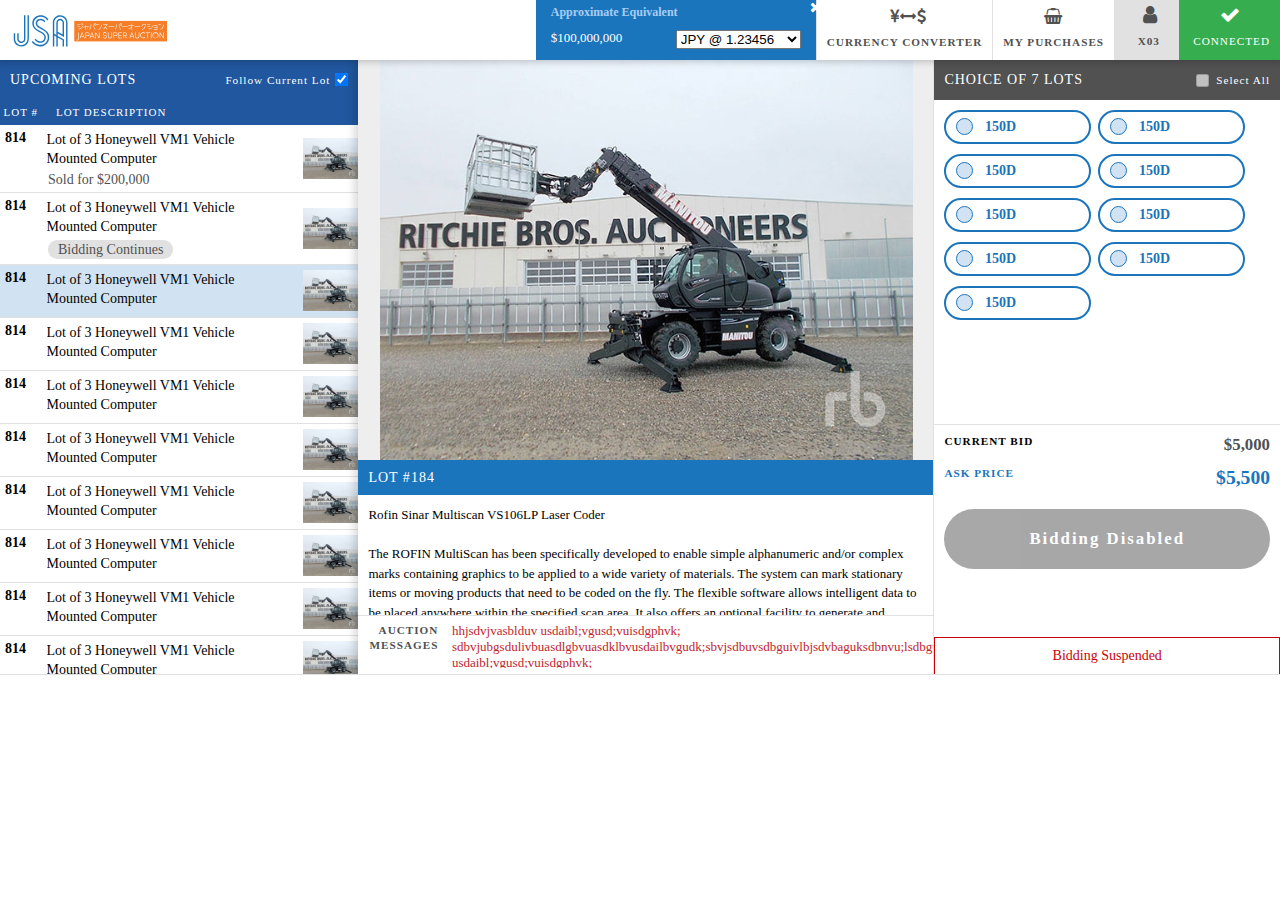
==== commit 1469e52f: "adding "bidding continues"" ====
--- a/index.html
+++ b/index.html
@@ -418,17 +418,17 @@
                                         <div class="28443386956245182-814-winamt" style="float: left; width: 20%; height: 15px;">$200,000</div>
                                     </div>
                                 </div>
-                                <div class=" ui-state-default dgrid-selected dgrid-row dgrid-row-odd" id="dgrid_0-row-814">
-                                    <div class="28443386956245182-814-lot_item">
-                                        <div style="float: left; width: 10%;">
-                                            <div style=" background-image:url('images/lotImage_s.jpg');width: 44px;height: 32px;background-color: white;background-position: 50% 50%;background-repeat: no-repeat; background-size: 41px;" class="lot-thumb-image"></div>
-                                        </div>
-                                        <div style="float: left; width: 10%;">814</div>
-                                        <div style="float: left; width: 60%; line-height: 19px; overflow:hidden; text-overflow:ellipsis;">Lot of 3 Honeywell VM1 Vehicle Mounted Computer</div>
-                                        <div class="28443386956245182-814-winamt" style="float: left; width: 20%; height: 15px;"></div>
-                                    </div>
-                                </div>
-                                <div class=" ui-state-default dgrid-row dgrid-row-even" id="dgrid_0-row-814">
+                                <div class=" ui-state-default dgrid-row dgrid-row-odd" id="dgrid_0-row-814">
+                                    <div class="28443386956245182-814-lot_item">
+                                        <div style="float: left; width: 10%;">
+                                            <div style=" background-image:url('images/lotImage_s.jpg');width: 44px;height: 32px;background-color: white;background-position: 50% 50%;background-repeat: no-repeat; background-size: 41px;" class="lot-thumb-image"></div>
+                                        </div>
+                                        <div style="float: left; width: 10%;">814</div>
+                                        <div style="float: left; width: 60%; line-height: 19px; overflow:hidden; text-overflow:ellipsis;">Lot of 3 Honeywell VM1 Vehicle Mounted Computer</div>
+                                        <div class="biddingContinues">Bidding Continues</div>
+                                    </div>
+                                </div>
+                                <div class=" ui-state-default dgrid-selected dgrid-row dgrid-row-even" id="dgrid_0-row-814">
                                     <div class="28443386956245182-814-lot_item">
                                         <div style="float: left; width: 10%;">
                                             <div style=" background-image:url('images/lotImage_s.jpg');width: 44px;height: 32px;background-color: white;background-position: 50% 50%;background-repeat: no-repeat; background-size: 41px;" class="lot-thumb-image"></div>
--- a/css/styles.css
+++ b/css/styles.css
@@ -633,6 +633,15 @@
         display: block; }
         .dgrid-row [class*="-lot_item"] div:nth-child(4):not(:empty):before {
           content: "Sold for "; }
+    .dgrid-row [class*="-lot_item"] div.biddingContinues {
+      background-color: #E1E1E1;
+      border-radius: 20px;
+      padding: 2px 10px;
+      margin-left: calc(12% + 5px);
+      display: inline-block !important;
+      width: auto !important; }
+      .dgrid-row [class*="-lot_item"] div.biddingContinues:not(:empty):before {
+        content: ""; }
 
 .ui-state-active {
   background-color: #C1C1C1 !important;
